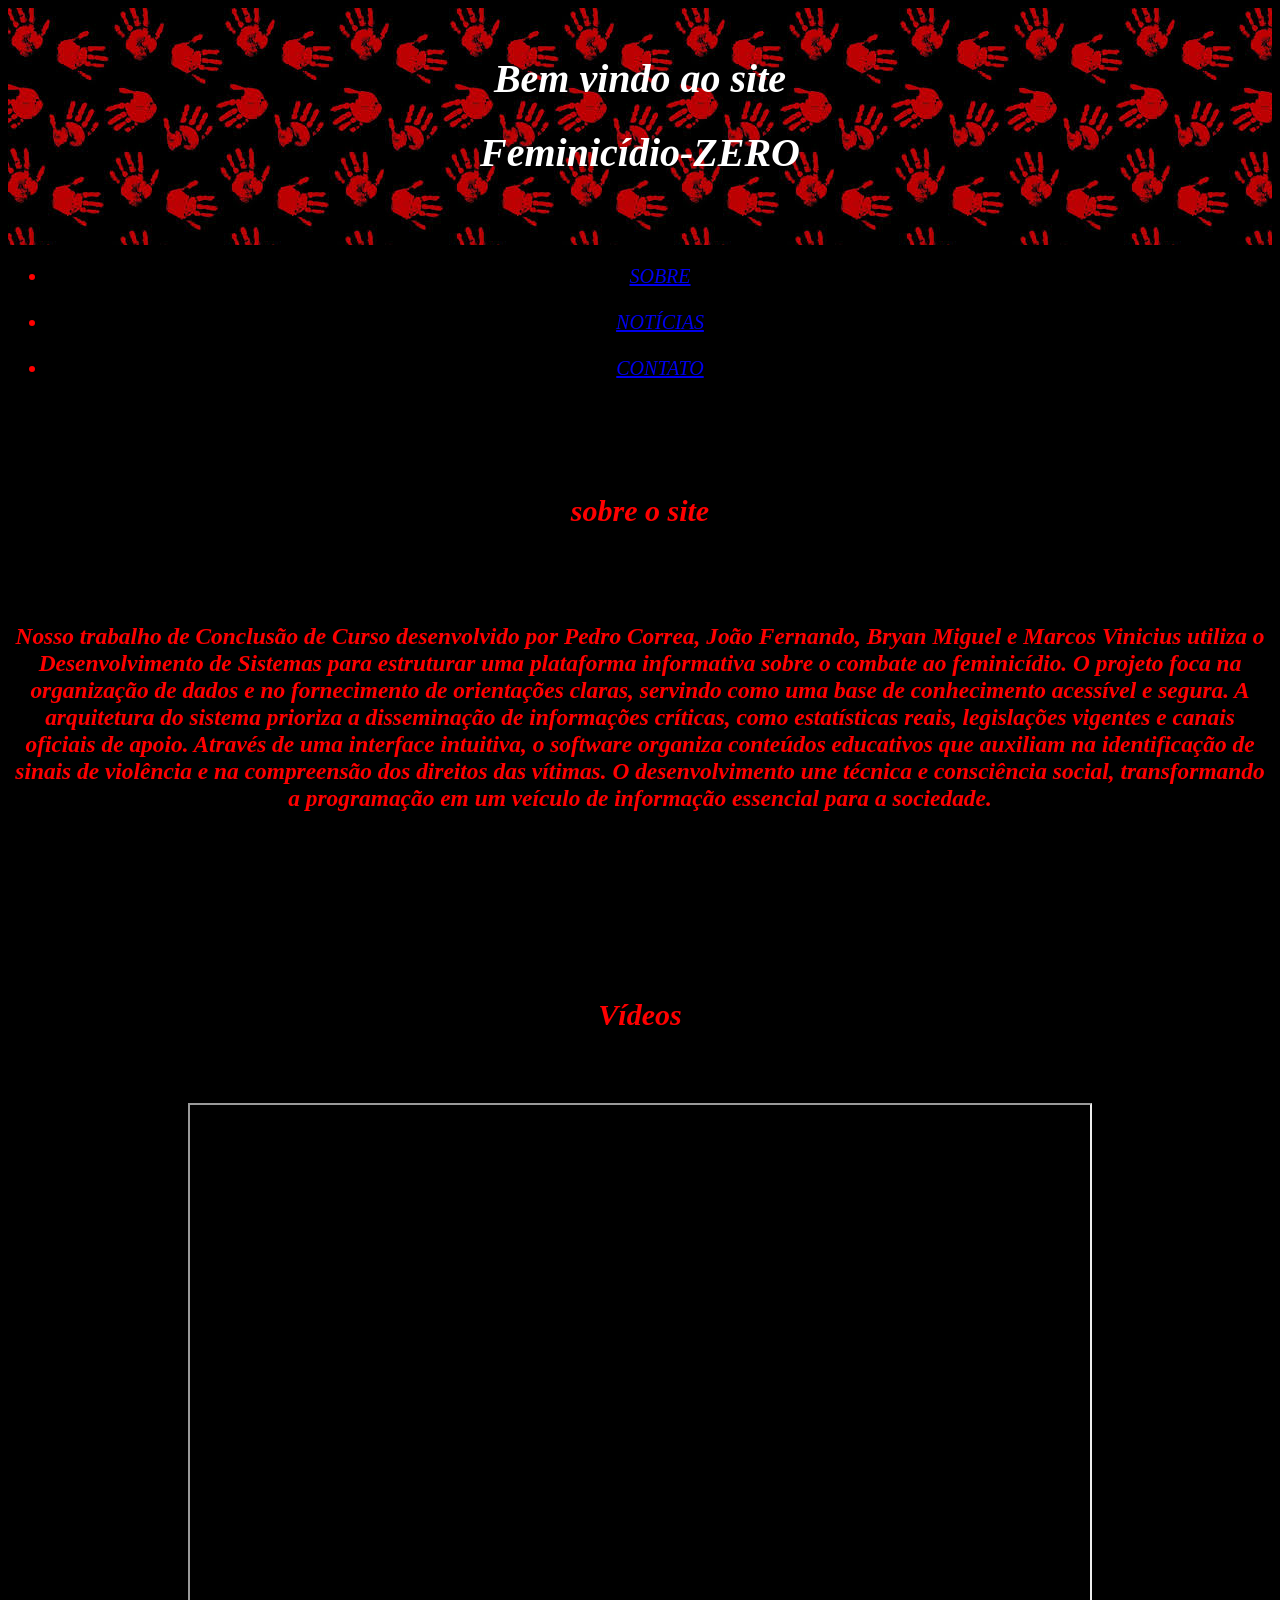
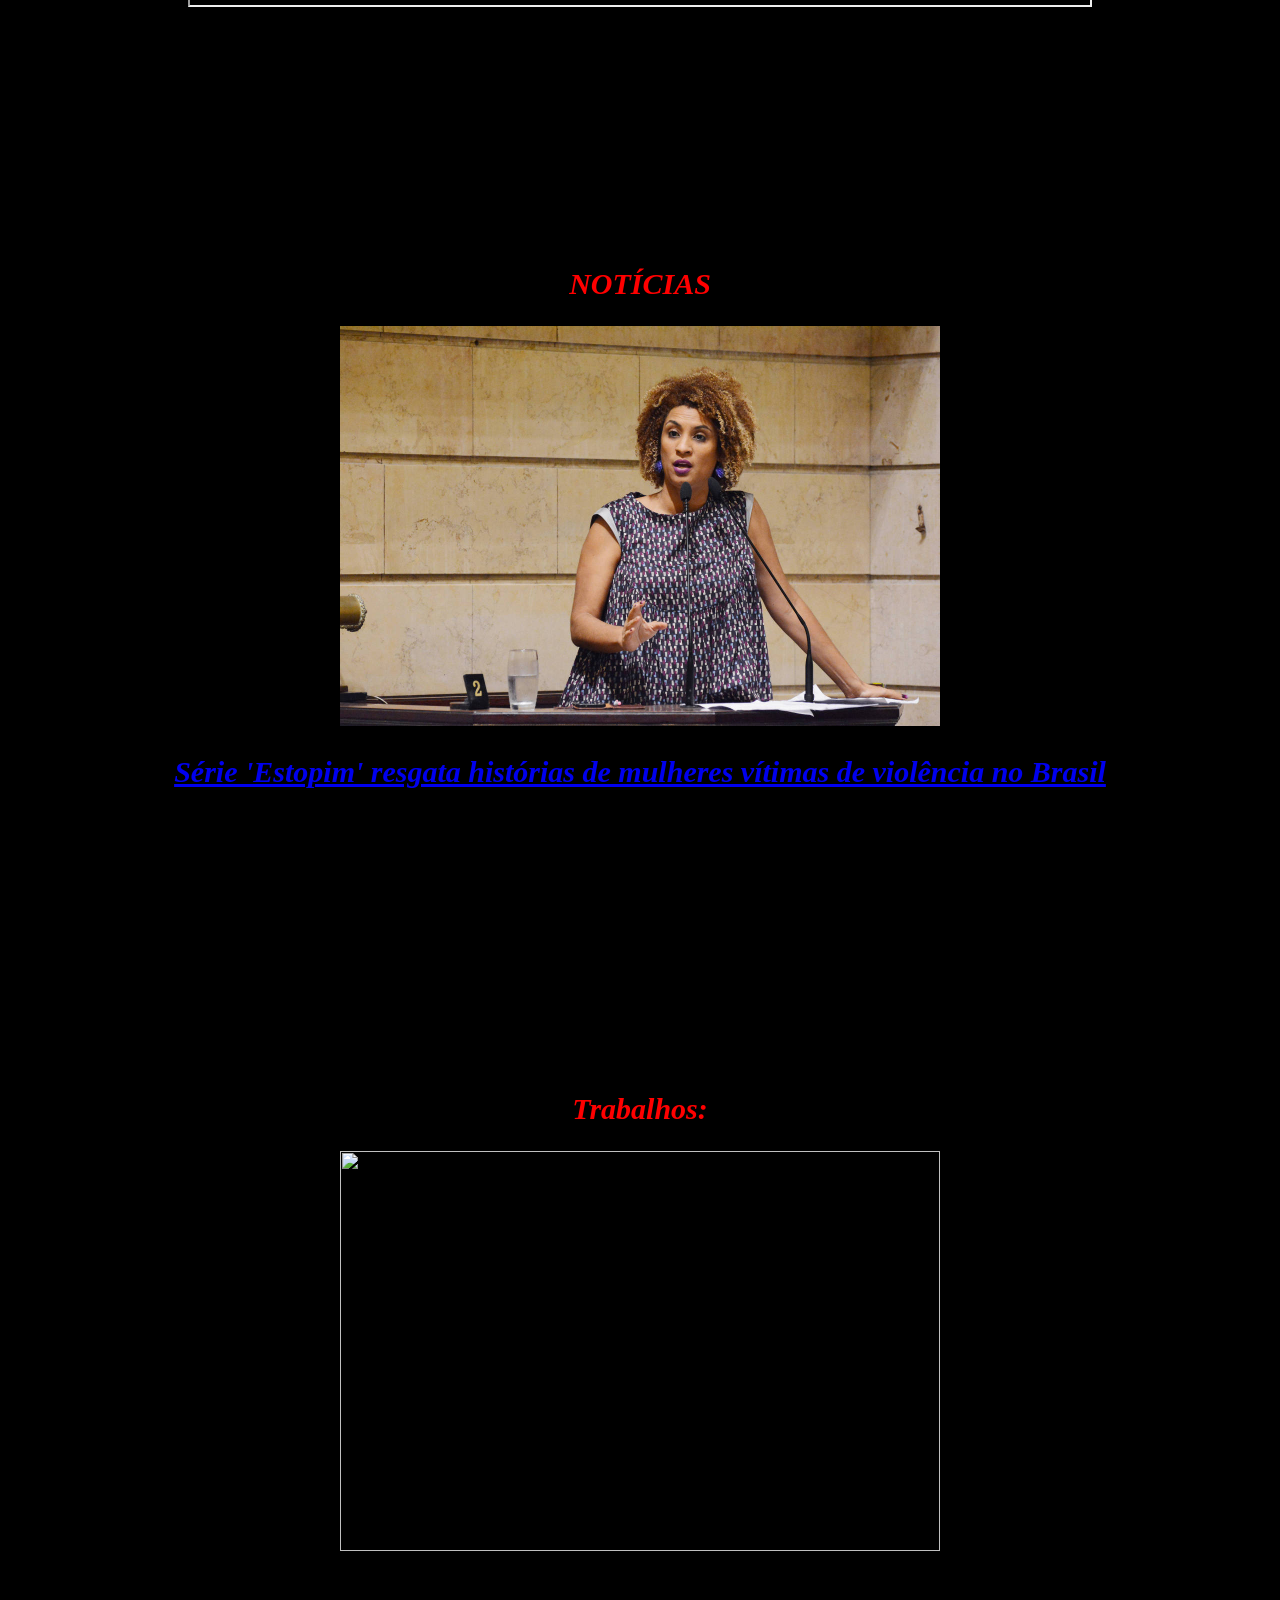
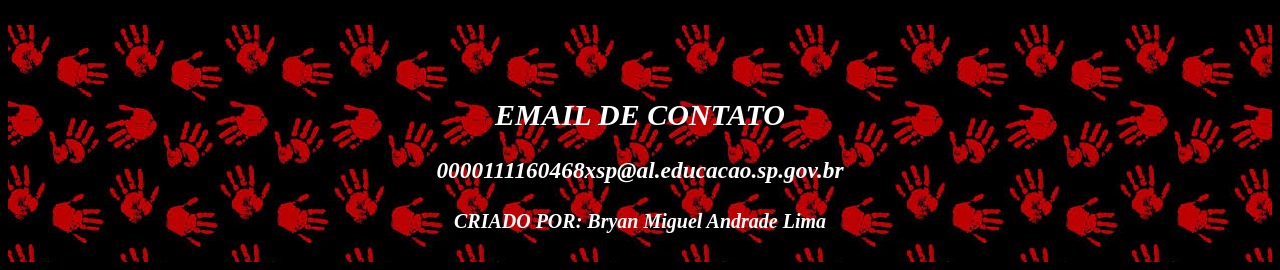
==== TCC-main/index.html @ c492325b "Add files via upload" ====
<!DOCTYPE html>
<html>
<head>
<title>Feminicídio-ZERO</title>
<link rel="stylesheet" href="style.css">
<script src="arquivo.js"></script>
</head>
 
<header>
    <h1>Bem vindo ao site</h1>
    <h1>Feminicídio-ZERO</h1><br>
</header>
   
    <center>
        <ul class="menu">
            <li class="links"><a href="#SOBRE">SOBRE</a></li><br>
            <li class="link"><a href="#Notícias">NOTÍCIAS</a></li><br>
            <li class="links"><a href="#contact">CONTATO</a></li><br>
        </ul>
    </center>
 
    <br>
    <br>
        <section id="SOBRE">
            <h1>sobre o site</h1>
    <br>
    <br>
            <h3><p> Nosso trabalho de Conclusão de Curso desenvolvido por Pedro Correa, João Fernando, Bryan Miguel e Marcos Vinicius utiliza o Desenvolvimento de Sistemas para estruturar uma plataforma informativa sobre o combate ao feminicídio. O projeto foca na organização de dados e no fornecimento de orientações claras, servindo como uma base de conhecimento acessível e segura.
                A arquitetura do sistema prioriza a disseminação de informações críticas, como estatísticas reais, legislações vigentes e canais oficiais de apoio. Através de uma interface intuitiva, o software organiza conteúdos educativos que auxiliam na identificação de sinais de violência e na compreensão dos direitos das vítimas. O desenvolvimento une técnica e consciência social, transformando a programação em um veículo de informação essencial para a sociedade.</p>
            </h3>            
        </section>
 
 
    <br>
    <br>
    <br>
    <br>
    <br>
    <br>
        <section id="videos">
            <h1>Vídeos</h1>
            <div class="line"></div>
            <br>
 
            <br>
        <iframe width="900" height="500" src="https://youtu.be/gPOOk3jm-Y0sss"
        allowfullscreen></iframe>
        </section>
    <br>
    <br>
    <br>
    <br>
    <br>
    <br>
    <br>
    <br>
    <br>
    <br>
        <section id="Notícias">
            <h1>NOTÍCIAS</h1>
            <img src="SITE TCC Marielle Franco.jpg"width: 100%; height: auto; aspect-ratio: 16/9;">
 
        <h2></h2>
        <a href="https://www1.folha.uol.com.br/ilustrada/2026/03/serie-estopim-resgata-historias-de-mulheres-vitimas-de-violencia-no-brasil.shtml" target ="_blank"><h2>Série 'Estopim' resgata histórias de mulheres vítimas de violência no Brasil</h2></a>
        <div class="line"></div>
   
 
 
        </section>
    <br>
    <br>
    <br>
    <br>
    <br>
    <br>
    <br>
    <br>
    <br>
    <br>
    <br>
 
        <section id="trabalho">
        <h1>Trabalhos:</h1>
        <div class="line"></div>
        <a href="https://github.com/Bryntzin" target="_blank"><img src="github.webp"width: 50%, height="auto"></a>
        <br>
        <br>
        </section>
    <br>
</body>
<br>
 
    <footer>
    <section id="contact">
  <br>
  <br>
    <h2>EMAIL DE CONTATO</h2>
    <h3>0000111160468xsp@al.educacao.sp.gov.br</h3>
 
 
            <h4>CRIADO POR: Bryan Miguel Andrade Lima </h4>
    </section>
</footer>
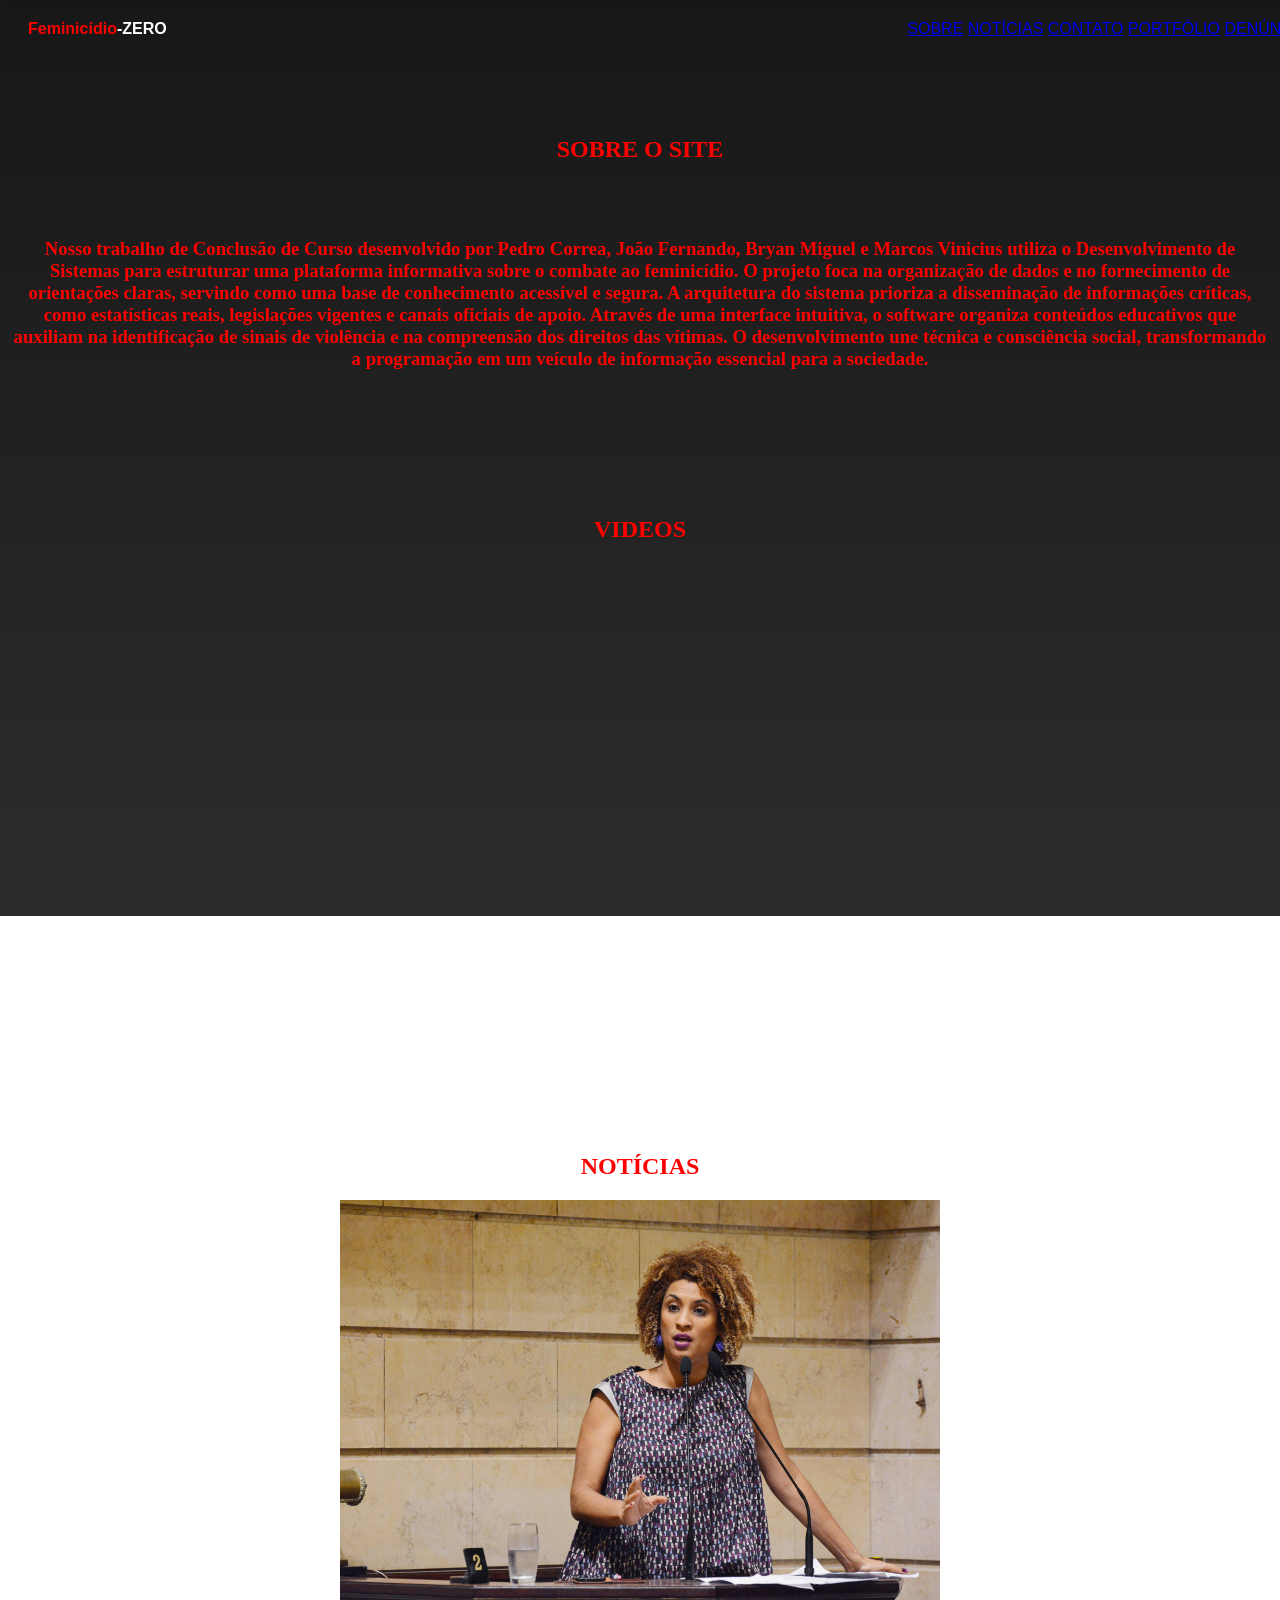
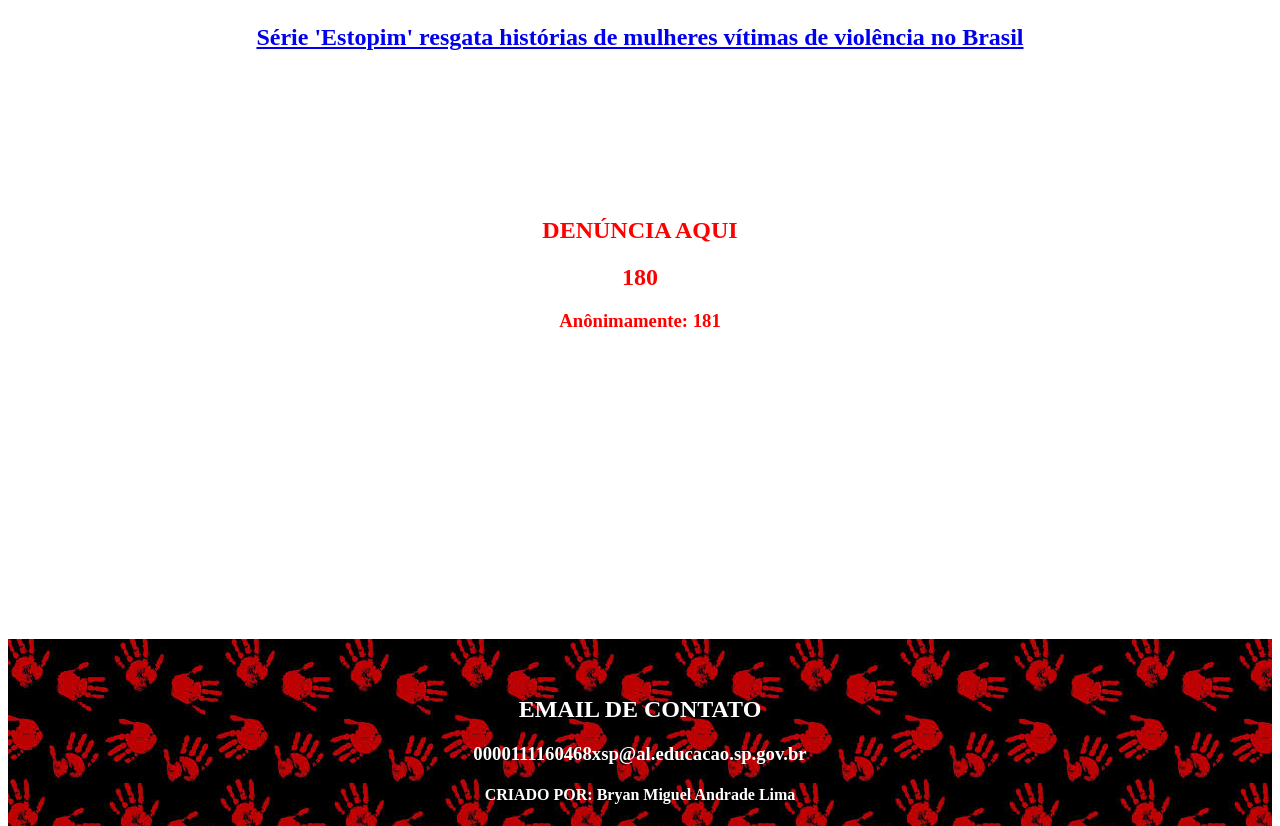
==== commit 81193c7f: "Update index.html novo sistema de site. Mudado muita coisa." ====
--- a/TCC-main/index.html
+++ b/TCC-main/index.html
@@ -1,36 +1,34 @@
 <!DOCTYPE html>
 <html>
-<head>
 <title>Feminicídio-ZERO</title>
 <link rel="stylesheet" href="style.css">
-<script src="arquivo.js"></script>
-</head>
- 
+<body> 
 <header>
-    <h1>Bem vindo ao site</h1>
-    <h1>Feminicídio-ZERO</h1><br>
+    <strong style="color: white;">
+        <span style="color: red;">Feminicídio</span>-ZERO
+    </strong>
+    <nav>
+        <a href="#SOBRE">SOBRE</a>
+        <a href="#Notícias">NOTÍCIAS</a>
+        <a href="#contact">CONTATO</a>
+        <a href="portfólio.html">PORTFÓLIO</a>
+        <a href="#DENUNCIA">DENÚNCIA</a>
+    </nav>
 </header>
-   
-    <center>
-        <ul class="menu">
-            <li class="links"><a href="#SOBRE">SOBRE</a></li><br>
-            <li class="link"><a href="#Notícias">NOTÍCIAS</a></li><br>
-            <li class="links"><a href="#contact">CONTATO</a></li><br>
-        </ul>
-    </center>
- 
     <br>
     <br>
-        <section id="SOBRE">
-            <h1>sobre o site</h1>
     <br>
     <br>
-            <h3><p> Nosso trabalho de Conclusão de Curso desenvolvido por Pedro Correa, João Fernando, Bryan Miguel e Marcos Vinicius utiliza o Desenvolvimento de Sistemas para estruturar uma plataforma informativa sobre o combate ao feminicídio. O projeto foca na organização de dados e no fornecimento de orientações claras, servindo como uma base de conhecimento acessível e segura.
-                A arquitetura do sistema prioriza a disseminação de informações críticas, como estatísticas reais, legislações vigentes e canais oficiais de apoio. Através de uma interface intuitiva, o software organiza conteúdos educativos que auxiliam na identificação de sinais de violência e na compreensão dos direitos das vítimas. O desenvolvimento une técnica e consciência social, transformando a programação em um veículo de informação essencial para a sociedade.</p>
-            </h3>            
-        </section>
- 
- 
+    <br>
+    <br>
+    <section id="SOBRE">
+    <h1>SOBRE O SITE</h1>
+    <br>
+    <br>
+        <h3><p> Nosso trabalho de Conclusão de Curso desenvolvido por Pedro Correa, João Fernando, Bryan Miguel e Marcos Vinicius utiliza o Desenvolvimento de Sistemas para estruturar uma plataforma informativa sobre o combate ao feminicídio. O projeto foca na organização de dados e no fornecimento de orientações claras, servindo como uma base de conhecimento acessível e segura.
+            A arquitetura do sistema prioriza a disseminação de informações críticas, como estatísticas reais, legislações vigentes e canais oficiais de apoio. Através de uma interface intuitiva, o software organiza conteúdos educativos que auxiliam na identificação de sinais de violência e na compreensão dos direitos das vítimas. O desenvolvimento une técnica e consciência social, transformando a programação em um veículo de informação essencial para a sociedade.</p>
+        </h3>            
+    </section>
     <br>
     <br>
     <br>
@@ -38,13 +36,12 @@
     <br>
     <br>
         <section id="videos">
-            <h1>Vídeos</h1>
+            <h1>VIDEOS</h1>
             <div class="line"></div>
             <br>
  
             <br>
-        <iframe width="900" height="500" src="https://youtu.be/gPOOk3jm-Y0sss"
-        allowfullscreen></iframe>
+        <iframe width="700" height="350" src="https://www.youtube.com/embed/Dwp-m31qUzM?si=DNsPndxDeYImoVql" title="YouTube video player" frameborder="0" allow="accelerometer; autoplay; clipboard-write; encrypted-media; gyroscope; picture-in-picture; web-share" referrerpolicy="strict-origin-when-cross-origin" allowfullscreen></iframe>
         </section>
     <br>
     <br>
@@ -58,7 +55,7 @@
     <br>
         <section id="Notícias">
             <h1>NOTÍCIAS</h1>
-            <img src="SITE TCC Marielle Franco.jpg"width: 100%; height: auto; aspect-ratio: 16/9;">
+            <img src="SITE TCC Marielle Franco.jpg"width: 100%; height: auto; aspect-ratio: 16/9>
  
         <h2></h2>
         <a href="https://www1.folha.uol.com.br/ilustrada/2026/03/serie-estopim-resgata-historias-de-mulheres-vitimas-de-violencia-no-brasil.shtml" target ="_blank"><h2>Série 'Estopim' resgata histórias de mulheres vítimas de violência no Brasil</h2></a>
@@ -74,18 +71,26 @@
     <br>
     <br>
     <br>
+        <section id="#DENUNCIA">
+            <h1>DENÚNCIA AQUI</h1>
+            <h2>180</h2>
+            <h3>Anônimamente: 181</h3>
+            <h3></h3>
+        </section>
     <br>
     <br>
     <br>
     <br>
- 
-        <section id="trabalho">
-        <h1>Trabalhos:</h1>
-        <div class="line"></div>
-        <a href="https://github.com/Bryntzin" target="_blank"><img src="github.webp"width: 50%, height="auto"></a>
-        <br>
-        <br>
-        </section>
+    <br>
+    <br>
+    <br>
+    <br>
+    <br>
+    <br>
+    <br>
+    <br>
+    <br>
+    <br>
     <br>
 </body>
 <br>
@@ -102,4 +107,4 @@
     </section>
 </footer>
  
- + 
--- a/TCC-main/style.css
+++ b/TCC-main/style.css
@@ -0,0 +1,56 @@
+header {
+    font-family: 'Barlow Condensed', sans-serif;
+    font-weight: 300px;
+    color: #ffffff;
+    display: flex;
+    padding: 20px;
+    position: fixed;
+    top: 0;
+    width: 100%;
+    justify-content:space-between;
+    align-items: center;
+    backdrop-filter: blur(5px);
+
+}
+
+
+body{
+    padding: 0px;
+    text-align: center;
+    background-image : url(lei\ maria\ da\ penha.jpg);
+    background: linear-gradient(rgba(0, 0, 0, 0.911), rgba(0, 0, 0, 0.829)), url('lei\ maria\ da\ penha.jpg');
+    color: rgb(255, 0, 0);
+    background-size: cover;
+    background-repeat: no-repeat;
+    background-position: center;
+    height: 100vh;
+   
+    
+ }
+ 
+center{
+    text-align: center;
+}
+ 
+img{
+    width: 600px;
+    height: 400px;
+   
+}
+ 
+button{
+color: wheat;
+background-color: rgb(255, 0, 0);
+width: 130px;
+height: 90px;
+position: fixed;right: 1000px;
+ 
+}
+ 
+ 
+footer{
+    background-image: url(maosdsangue.jpg);
+    color: rgb(255, 255, 255);
+    text-align: center;
+    padding: 1px;
+}
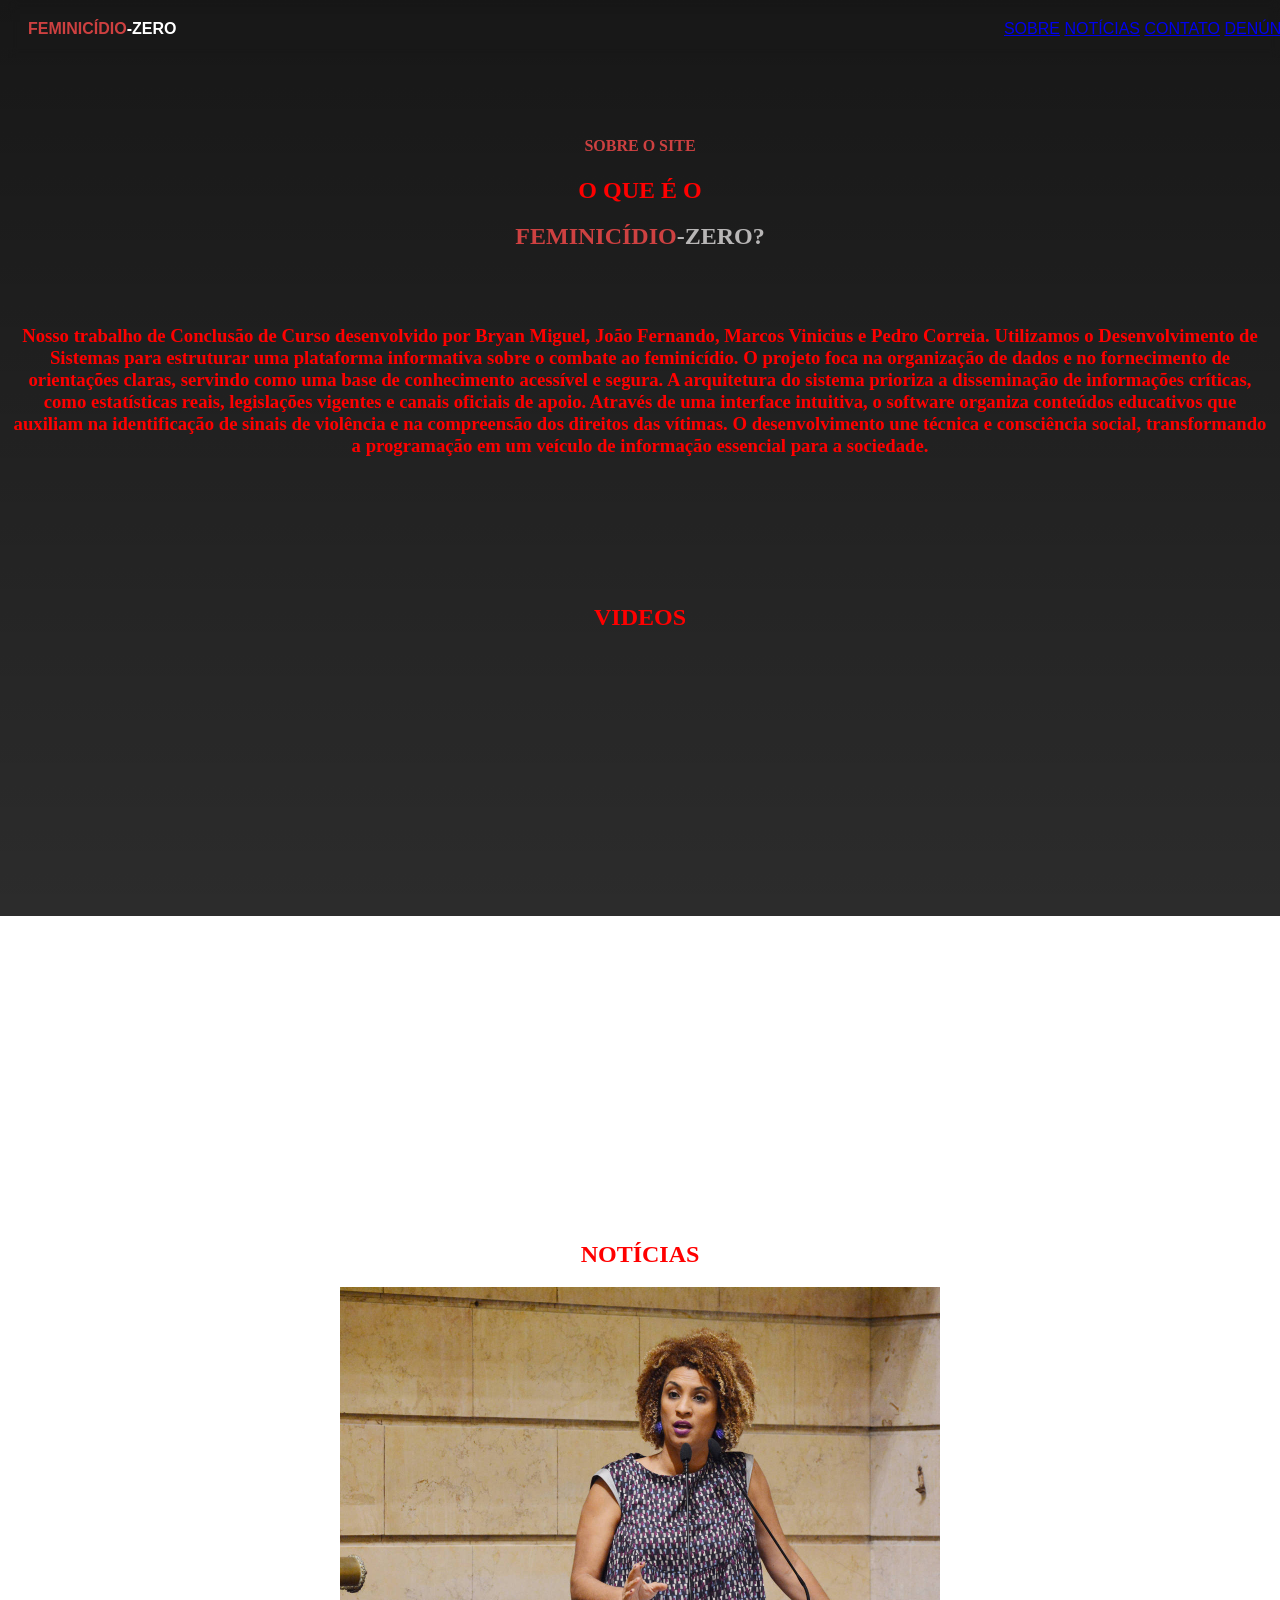
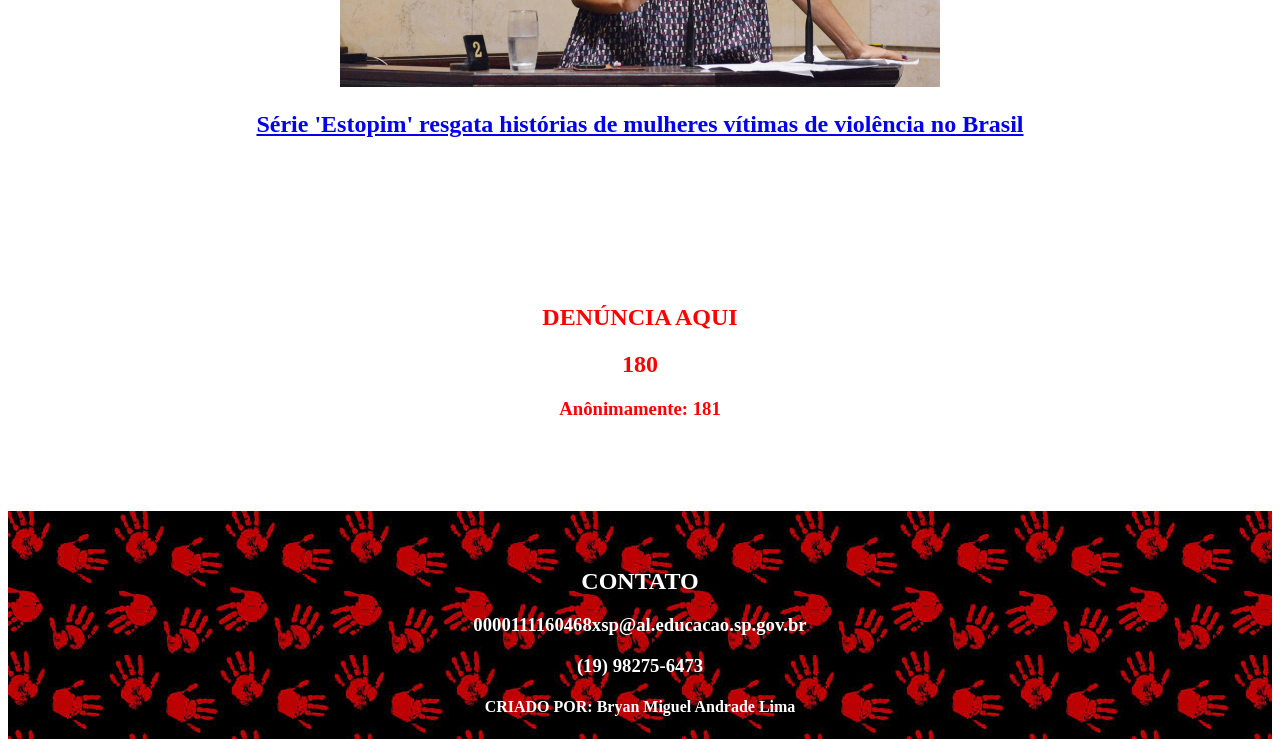
==== commit f02998ff: "update .html" ====
--- a/TCC-main/index.html
+++ b/TCC-main/index.html
@@ -1,20 +1,24 @@
 <!DOCTYPE html>
 <html>
+    <meta text="UTF-8">
+    <meta width="width-content">
 <title>Feminicídio-ZERO</title>
 <link rel="stylesheet" href="style.css">
-<body> 
+<link rel="stylesheet" href="fonts.css">
+<script src="arquivo.js"></script>
 <header>
     <strong style="color: white;">
-        <span style="color: red;">Feminicídio</span>-ZERO
+        <span style="color: rgba(236, 71, 71, 0.854);">FEMINICÍDIO</span>-ZERO
     </strong>
-    <nav>
+    <div>
+        <a style="margin-left: 20px;"></a>
         <a href="#SOBRE">SOBRE</a>
         <a href="#Notícias">NOTÍCIAS</a>
         <a href="#contact">CONTATO</a>
-        <a href="portfólio.html">PORTFÓLIO</a>
         <a href="#DENUNCIA">DENÚNCIA</a>
-    </nav>
+    </div>
 </header>
+<body>
     <br>
     <br>
     <br>
@@ -22,10 +26,14 @@
     <br>
     <br>
     <section id="SOBRE">
-    <h1>SOBRE O SITE</h1>
+    <h4 style="color:rgba(236, 71, 71, 0.854) ;">SOBRE O SITE</h4>
+    <h1>O QUE É O</h1>
+    <h1><strong style="color: rgb(184, 182, 182)">
+        <span style="color: rgba(236, 71, 71, 0.854);">FEMINICÍDIO</span>-ZERO?
+    </strong></h1>
     <br>
     <br>
-        <h3><p> Nosso trabalho de Conclusão de Curso desenvolvido por Pedro Correa, João Fernando, Bryan Miguel e Marcos Vinicius utiliza o Desenvolvimento de Sistemas para estruturar uma plataforma informativa sobre o combate ao feminicídio. O projeto foca na organização de dados e no fornecimento de orientações claras, servindo como uma base de conhecimento acessível e segura.
+        <h3><p> Nosso trabalho de Conclusão de Curso desenvolvido por Bryan Miguel, João Fernando, Marcos Vinicius e Pedro Correia. Utilizamos o Desenvolvimento de Sistemas para estruturar uma plataforma informativa sobre o combate ao feminicídio. O projeto foca na organização de dados e no fornecimento de orientações claras, servindo como uma base de conhecimento acessível e segura.
             A arquitetura do sistema prioriza a disseminação de informações críticas, como estatísticas reais, legislações vigentes e canais oficiais de apoio. Através de uma interface intuitiva, o software organiza conteúdos educativos que auxiliam na identificação de sinais de violência e na compreensão dos direitos das vítimas. O desenvolvimento une técnica e consciência social, transformando a programação em um veículo de informação essencial para a sociedade.</p>
         </h3>            
     </section>
@@ -60,8 +68,8 @@
         <h2></h2>
         <a href="https://www1.folha.uol.com.br/ilustrada/2026/03/serie-estopim-resgata-historias-de-mulheres-vitimas-de-violencia-no-brasil.shtml" target ="_blank"><h2>Série 'Estopim' resgata histórias de mulheres vítimas de violência no Brasil</h2></a>
         <div class="line"></div>
-   
- 
+        </section>
+</body>
  
         </section>
     <br>
@@ -80,30 +88,18 @@
     <br>
     <br>
     <br>
-    <br>
-    <br>
-    <br>
-    <br>
-    <br>
-    <br>
-    <br>
-    <br>
-    <br>
-    <br>
-    <br>
-    <br>
 </body>
 <br>
- 
-    <footer>
+<footer>
     <section id="contact">
   <br>
   <br>
-    <h2>EMAIL DE CONTATO</h2>
+    <h2>CONTATO</h2>
     <h3>0000111160468xsp@al.educacao.sp.gov.br</h3>
+    <h3>(19) 98275-6473</h3>
  
  
-            <h4>CRIADO POR: Bryan Miguel Andrade Lima </h4>
+    <h4>CRIADO POR: Bryan Miguel Andrade Lima </h4>
     </section>
 </footer>
  
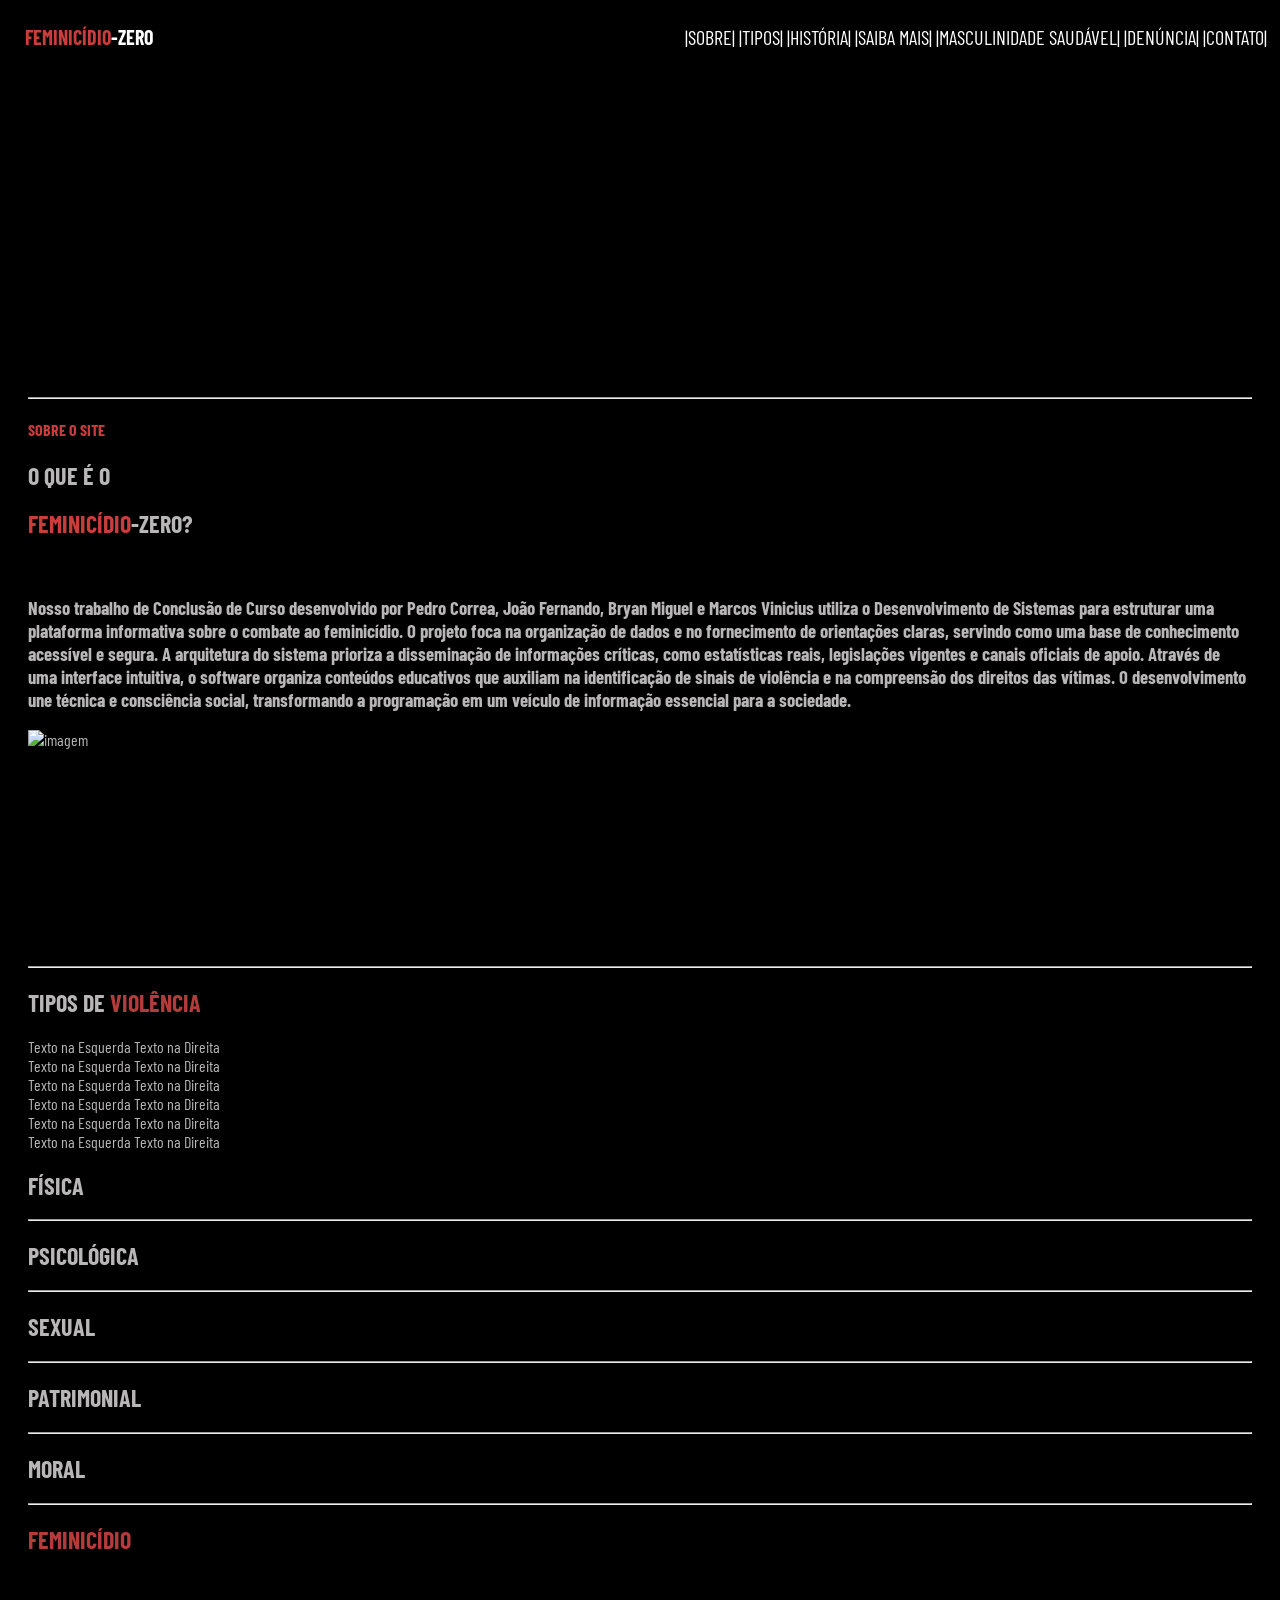
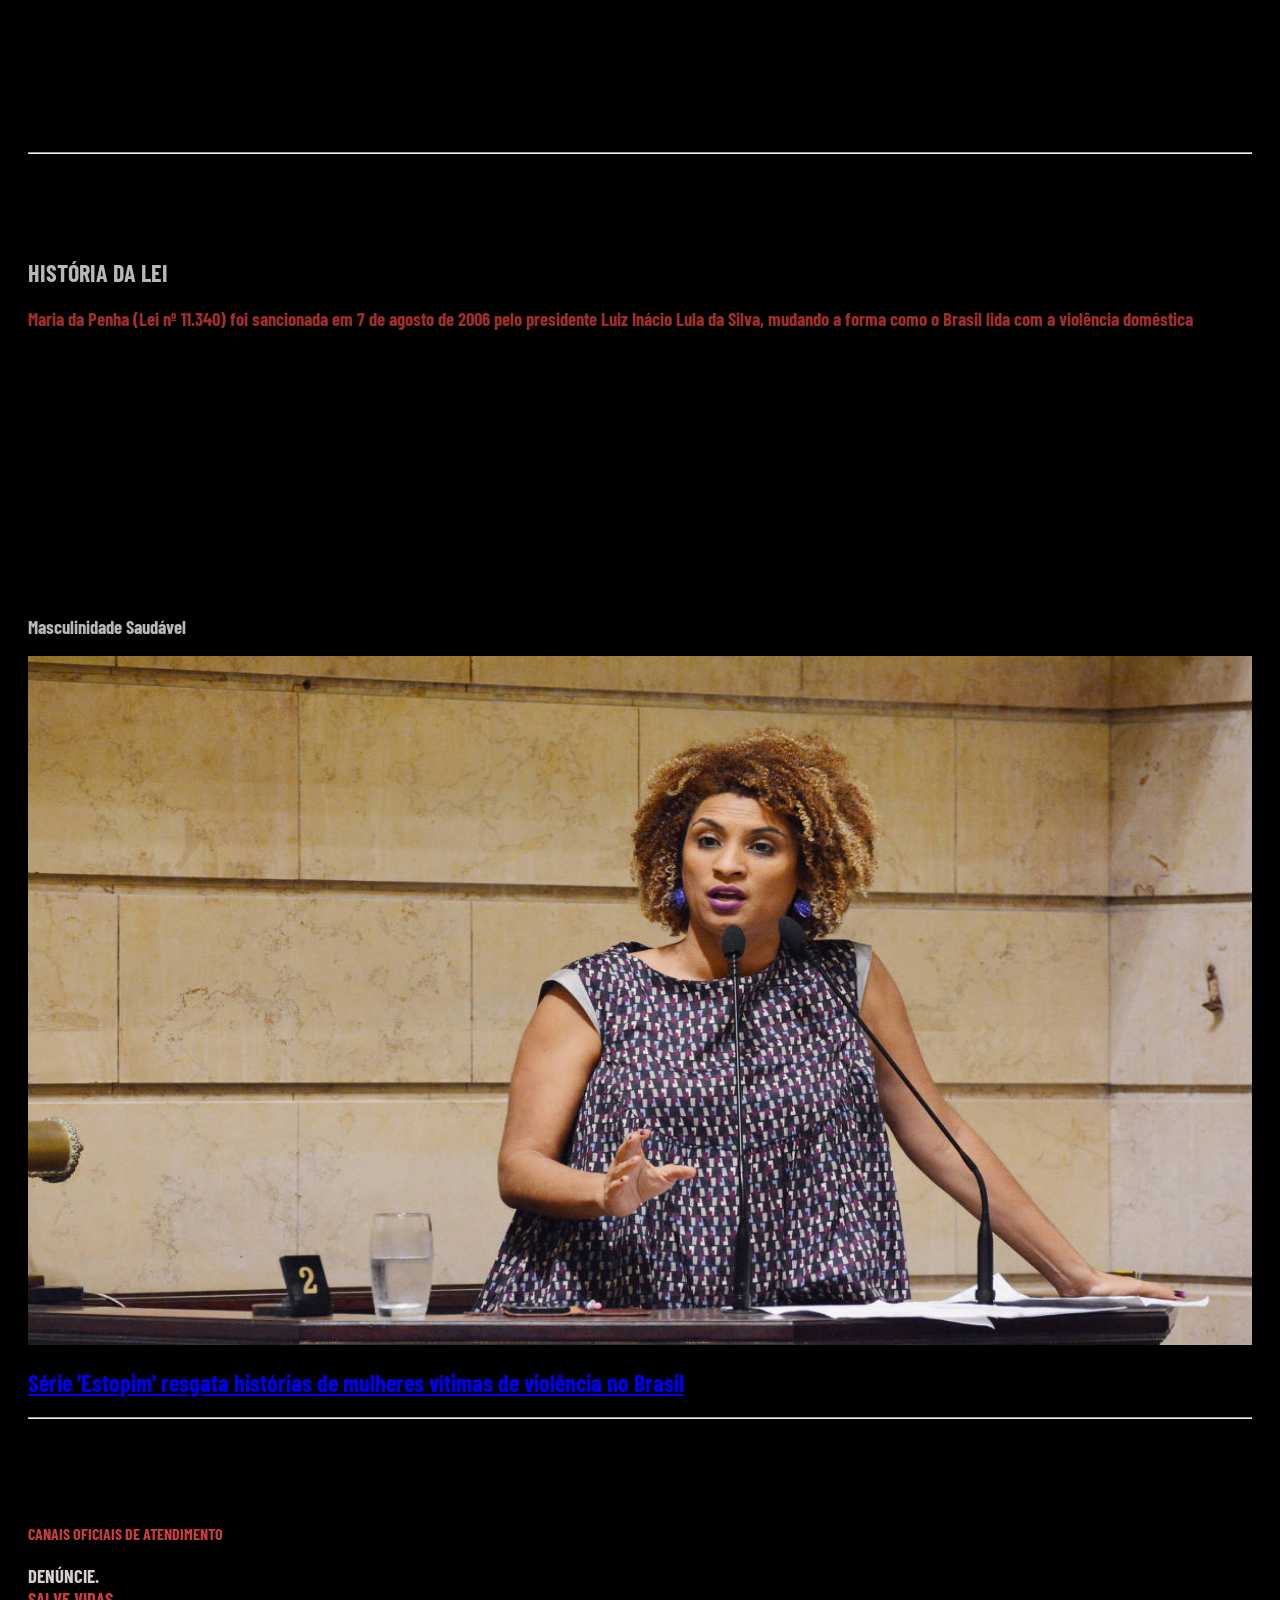
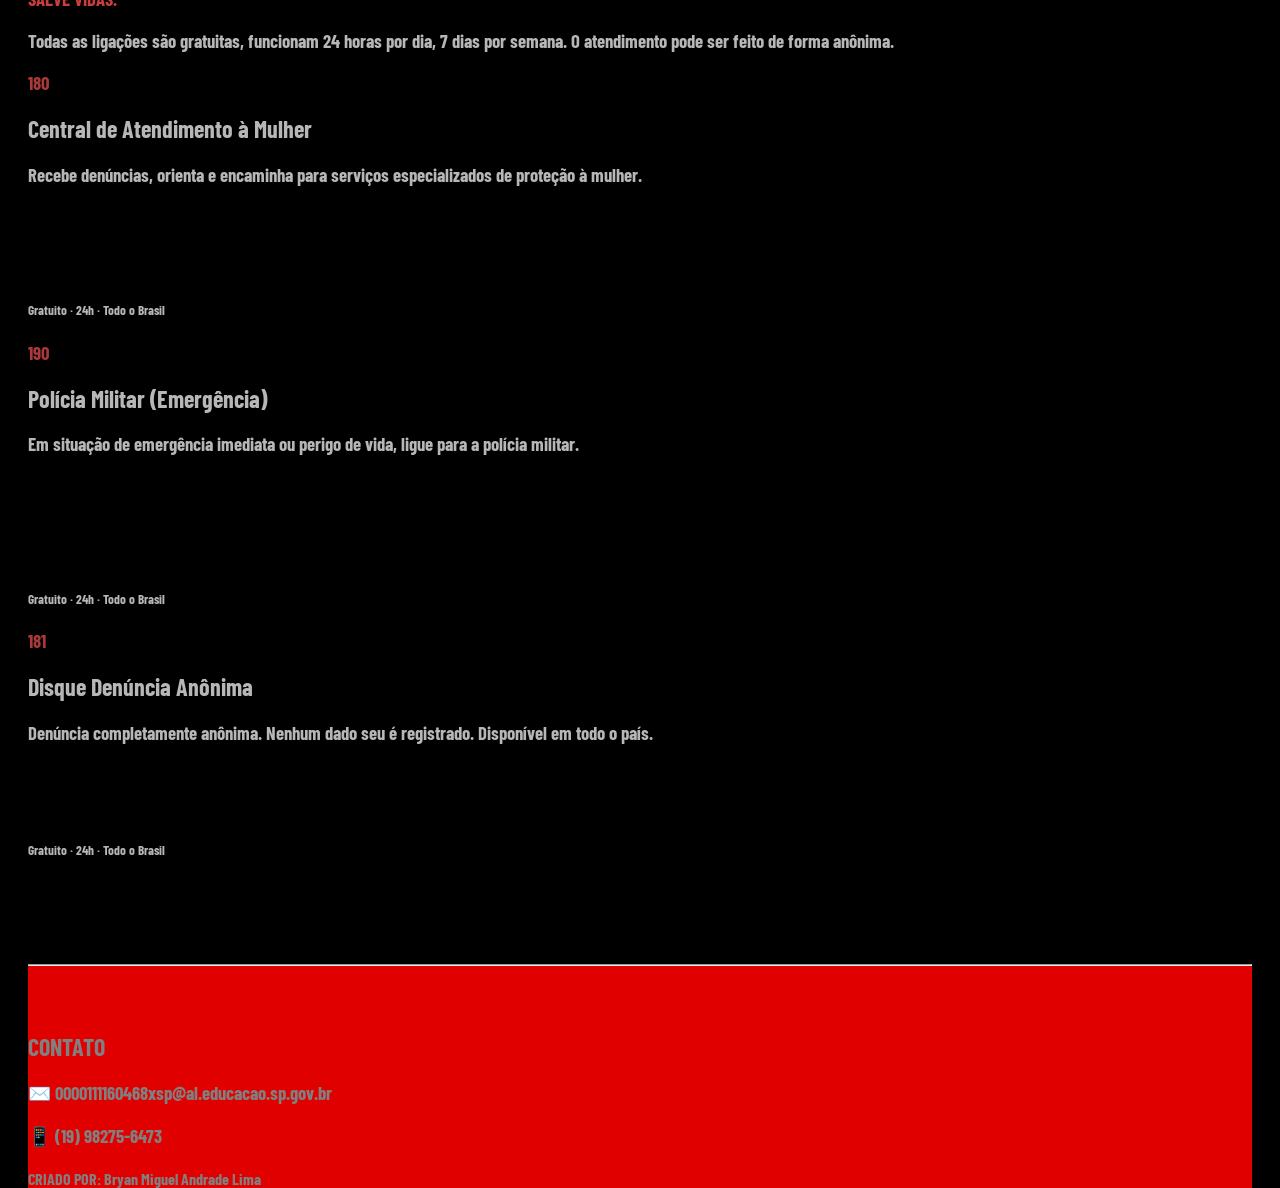
==== commit a1f8252a: "alterações" ====
--- a/TCC-main/index.html
+++ b/TCC-main/index.html
@@ -1,106 +1,199 @@
 <!DOCTYPE html>
+<link rel="icon" type="image/png" href="F vermelho.png">
 <html>
-    <meta text="UTF-8">
-    <meta width="width-content">
+<meta charset="UTF-8">
+<meta name= viewport content="width="width-content, initial-scale="1.0">
 <title>Feminicídio-ZERO</title>
 <link rel="stylesheet" href="style.css">
-<link rel="stylesheet" href="fonts.css">
-<script src="arquivo.js"></script>
+<script src="tcc.js"></script>
+<link href="https://fonts.googleapis.com/css2?family=Barlow+Condensed:wght@700;900&display=swap" rel="stylesheet">
 <header>
     <strong style="color: white;">
         <span style="color: rgba(236, 71, 71, 0.854);">FEMINICÍDIO</span>-ZERO
     </strong>
     <div>
         <a style="margin-left: 20px;"></a>
-        <a href="#SOBRE">SOBRE</a>
-        <a href="#Notícias">NOTÍCIAS</a>
-        <a href="#contact">CONTATO</a>
-        <a href="#DENUNCIA">DENÚNCIA</a>
+        <a href="#SOBRE">|SOBRE|</a>
+        <a href="TIPOS">|TIPOS|</a>
+        <a href="#HISTÓRIA">|HISTÓRIA|</a>
+        <a href="#SAIBA">|SAIBA MAIS|</a>
+        <a href="#MASCULINIDADE">|MASCULINIDADE SAUDÁVEL|</a>
+        <a href="#DENUNCIA">|DENÚNCIA|</a>
+        <a href="#contact">|CONTATO|</a>
     </div>
 </header>
 <body>
+
+<br>
+<br>
+<br>
+<br>
+<br>
+<br>
+<br>
+<br>
+<br>
+<br>
+<br>
+    <section id="SOBRE">
+<br>
+<br>
+<br>
+<br>
+<br>
+<br>
+<br>
+<br>
+<hr>
+    <h4 style="color:rgba(236, 71, 71, 0.854) ;">SOBRE O SITE</h4>
+    <h1> O QUE É O</h1>
+    <h1><strong style="color: rgb(184, 182, 182)">
+        <span style="color: rgba(236, 71, 71, 0.854);">FEMINICÍDIO</span>-ZERO?</strong></h1>
+    
     <br>
-    <br>
-    <br>
-    <br>
-    <br>
-    <br>
-    <section id="SOBRE">
-    <h4 style="color:rgba(236, 71, 71, 0.854) ;">SOBRE O SITE</h4>
-    <h1>O QUE É O</h1>
-    <h1><strong style="color: rgb(184, 182, 182)">
-        <span style="color: rgba(236, 71, 71, 0.854);">FEMINICÍDIO</span>-ZERO?
-    </strong></h1>
-    <br>
-    <br>
-        <h3><p> Nosso trabalho de Conclusão de Curso desenvolvido por Bryan Miguel, João Fernando, Marcos Vinicius e Pedro Correia. Utilizamos o Desenvolvimento de Sistemas para estruturar uma plataforma informativa sobre o combate ao feminicídio. O projeto foca na organização de dados e no fornecimento de orientações claras, servindo como uma base de conhecimento acessível e segura.
-            A arquitetura do sistema prioriza a disseminação de informações críticas, como estatísticas reais, legislações vigentes e canais oficiais de apoio. Através de uma interface intuitiva, o software organiza conteúdos educativos que auxiliam na identificação de sinais de violência e na compreensão dos direitos das vítimas. O desenvolvimento une técnica e consciência social, transformando a programação em um veículo de informação essencial para a sociedade.</p>
-        </h3>            
+    <div class="container">
+       <h3>Nosso trabalho de Conclusão de Curso desenvolvido por Pedro Correa, João Fernando, Bryan Miguel e Marcos Vinicius utiliza o Desenvolvimento de Sistemas para estruturar uma plataforma informativa sobre o combate ao feminicídio. O projeto foca na organização de dados e no fornecimento de orientações claras, servindo como uma base de conhecimento acessível e segura.
+            A arquitetura do sistema prioriza a disseminação de informações críticas, como estatísticas reais, legislações vigentes e canais oficiais de apoio. Através de uma interface intuitiva, o software organiza conteúdos educativos que auxiliam na identificação de sinais de violência e na compreensão dos direitos das vítimas. O desenvolvimento une técnica e consciência social, transformando a programação em um veículo de informação essencial para a sociedade.
+       </h3>
+            <img src="maria da penha.jpg" alt="imagem">
+    </div>
+      
     </section>
-    <br>
-    <br>
-    <br>
-    <br>
-    <br>
-    <br>
-        <section id="videos">
-            <h1>VIDEOS</h1>
-            <div class="line"></div>
-            <br>
- 
-            <br>
-        <iframe width="700" height="350" src="https://www.youtube.com/embed/Dwp-m31qUzM?si=DNsPndxDeYImoVql" title="YouTube video player" frameborder="0" allow="accelerometer; autoplay; clipboard-write; encrypted-media; gyroscope; picture-in-picture; web-share" referrerpolicy="strict-origin-when-cross-origin" allowfullscreen></iframe>
-        </section>
-    <br>
-    <br>
-    <br>
-    <br>
-    <br>
-    <br>
-    <br>
-    <br>
-    <br>
-    <br>
-        <section id="Notícias">
-            <h1>NOTÍCIAS</h1>
-            <img src="SITE TCC Marielle Franco.jpg"width: 100%; height: auto; aspect-ratio: 16/9>
- 
-        <h2></h2>
-        <a href="https://www1.folha.uol.com.br/ilustrada/2026/03/serie-estopim-resgata-historias-de-mulheres-vitimas-de-violencia-no-brasil.shtml" target ="_blank"><h2>Série 'Estopim' resgata histórias de mulheres vítimas de violência no Brasil</h2></a>
-        <div class="line"></div>
-        </section>
-</body>
- 
-        </section>
-    <br>
-    <br>
-    <br>
-    <br>
-    <br>
-    <br>
-    <br>
-        <section id="#DENUNCIA">
-            <h1>DENÚNCIA AQUI</h1>
-            <h2>180</h2>
-            <h3>Anônimamente: 181</h3>
-            <h3></h3>
-        </section>
-    <br>
-    <br>
-    <br>
-</body>
 <br>
+<br>
+<br>
+<br>
+<br>
+<br>
+<br>
+<br>
+<br>
+<br>
+<br>
+<hr>
+    <section id="TIPOS">
+    <h1 >TIPOS DE <span style="color:rgba(210, 69, 69, 0.854);">VIOLÊNCIA</span></h1>
+    <div class="Tipo">
+        <div class="FÍSICA">
+            <span>Texto na Esquerda</span>
+            <span>Texto na Direita</span>
+          </div>
+        <div class="linha">
+            <span>Texto na Esquerda</span>
+            <span>Texto na Direita</span>
+          </div>
+        <div class="linha">
+            <span>Texto na Esquerda</span>
+            <span>Texto na Direita</span>
+          </div>
+        <div class="linha">
+            <span>Texto na Esquerda</span>
+            <span>Texto na Direita</span>
+          </div>
+        <div class="linha">
+            <span>Texto na Esquerda</span>
+            <span>Texto na Direita</span>
+          </div>
+        <div class="linha">
+            <span>Texto na Esquerda</span>
+            <span>Texto na Direita</span>
+          </div>     
+        <h2><strong>FÍSICA</strong></h2><hr>
+        <h2><strong>PSICOLÓGICA</strong></h2><hr>
+        <h2><strong>SEXUAL</strong></h2><hr>
+        <h2><strong>PATRIMONIAL</strong></h2><hr>
+        <h2><strong>MORAL</strong></h2><hr>
+        <h2 style="color:rgba(210, 69, 69, 0.854);"><strong>FEMINICÍDIO</strong></h2>
+<br>
+<br>
+<br>
+<br>
+    </div>
+    </section>
+<br>
+<br>
+<br>
+<br>
+<br>
+<hr>
+    <section id="HISTÓRIA">
+<br>
+<br>
+<br>
+<br>
+        <h1>HISTÓRIA DA LEI</h1> <h3><strong style="color: rgb(158, 45, 45);"> Maria da Penha (Lei nº 11.340) foi sancionada em 7 de agosto de 2006 pelo presidente Luiz Inácio Lula da Silva, mudando a forma como o Brasil lida com a violência doméstica</strong></h3>
+    </section>
+<br>
+<br>
+<br>
+<br>
+<br>
+    <section id="MASCULINIDADE">
+<br>
+<br>
+<br>
+<br>
+<section id="MASCULINIDADE">
+    <br><br><br><br>
+    <h1>Masculinidade Saudável</h1>
+    <!-- Correção na sintaxe dos atributos da imagem -->
+    <img src="SITE TCC Marielle Franco.jpg" style="width: 100%; height: auto; aspect-ratio: 16/9;">
+    <a href="https://www1.folha.uol.com.br/ilustrada/2026/03/serie-estopim-resgata-historias-de-mulheres-vitimas-de-violencia-no-brasil.shtml" target="_blank">
+        <h2>Série 'Estopim' resgata histórias de mulheres vítimas de violência no Brasil</h2>
+    </a>
+    <div class="line"></div>
+</section>
+
+<hr>
+
+<section id="DENUNCIA">
+    <br><br><br><br>
+    <h4 style="color:rgba(236, 71, 71, 0.854) ;">CANAIS OFICIAIS DE ATENDIMENTO</h4>
+    <h1>
+        <strong style="color: rgba(236, 71, 71, 0.854)">
+            <span style="color: rgba(255, 242, 242, 0.854);">DENÚNCIE.<br></span>SALVE VIDAS.
+        </strong>
+    </h1>
+    <h3>Todas as ligações são gratuitas, funcionam 24 horas por dia, 7 dias por semana. O atendimento pode ser feito de forma anônima.</h3>
+    
+    <!-- Cards agora vão alinhar perfeitamente lado a lado -->
+    <div class="container-cards">
+        <div class="card">
+            <h1 style="color: rgb(172, 57, 57);">180</h1>
+            <h2><strong>Central de Atendimento à Mulher</strong></h2>
+            <h3>Recebe denúncias, orienta e encaminha para serviços especializados de proteção à mulher.</h3>
+            <br><br><br><br<br><br>
+            <h5>Gratuito · 24h · Todo o Brasil</h5>
+        </div>
+        <div class="card">
+            <h1 style="color: rgb(172, 57, 57);">190</h1>
+            <h2><strong>Polícia Militar (Emergência)</strong></h2>
+            <h3>Em situação de emergência imediata ou perigo de vida, ligue para a polícia militar.</h3>
+            <br><br><br><br><br>
+            <h5 style="height: min-content;">Gratuito · 24h · Todo o Brasil</h5>
+        </div>
+        <div class="card">
+            <h1 style="color: rgb(172, 57, 57);">181</h1>
+            <h2><strong>Disque Denúncia Anônima</strong></h2>
+            <h3>Denúncia completamente anônima. Nenhum dado seu é registrado. Disponível em todo o país.</h3>
+            <br><br><br>
+            <h5>Gratuito · 24h · Todo o Brasil</h5>
+        </div>
+    </div>
+</section>
+
+<br><br><br><br>
+
 <footer>
+<hr>
     <section id="contact">
-  <br>
-  <br>
-    <h2>CONTATO</h2>
-    <h3>0000111160468xsp@al.educacao.sp.gov.br</h3>
-    <h3>(19) 98275-6473</h3>
- 
- 
-    <h4>CRIADO POR: Bryan Miguel Andrade Lima </h4>
+        <br><br>
+        <h2>CONTATO</h2>
+        <h3>✉️ 0000111160468xsp@al.educacao.sp.gov.br</h3>
+        <h3>📱 (19) 98275-6473</h3>
+        <h4>CRIADO POR: Bryan Miguel Andrade Lima </h4>
     </section>
 </footer>
- 
- 
+
+</body>
+</html>
--- a/TCC-main/style.css
+++ b/TCC-main/style.css
@@ -1,33 +1,50 @@
 header {
     font-family: 'Barlow Condensed', sans-serif;
-    font-weight: 300px;
+    font-weight: 500px;
+    font-size: 20px;
     color: #ffffff;
     display: flex;
-    padding: 20px;
+    padding: 25px;
     position: fixed;
     top: 0;
-    width: 100%;
+    left: 0;
+    right: 0;
+    width: 97%;
     justify-content:space-between;
     align-items: center;
-    backdrop-filter: blur(5px);
-
+    background-image:(rgba(0, 0, 0, 0.911), rgba(0, 0, 0, 0.829)), url('lei\ maria\ da\ penha.jpg');
+    backdrop-filter: blur(10px);
+     
 }
 
+header a {
+    color: #ffffff;
+    text-decoration: none; /* Opcional: remove o sublinhado padrão do link */
+}
 
 body{
-    padding: 0px;
-    text-align: center;
-    background-image : url(lei\ maria\ da\ penha.jpg);
-    background: linear-gradient(rgba(0, 0, 0, 0.911), rgba(0, 0, 0, 0.829)), url('lei\ maria\ da\ penha.jpg');
-    color: rgb(255, 0, 0);
+    font-family: 'Barlow Condensed', sans-serif;
+    padding: 20px;
+    text-align: left;
+    background-image: url(lei\ maria\ da\ penha.jpg);
+    background-color:black;
+    color: rgb(184, 182, 182);
     background-size: cover;
     background-repeat: no-repeat;
     background-position: center;
-    height: 100vh;
+    height: 0px;
    
     
  }
  
+footer{
+    padding: 50px;
+    font-weight: 50px;
+    background-color: rgb(224, 0, 0);
+    color: rgb(128, 128, 128);
+    text-align: left;
+    padding: 0%;
+ }
 center{
     text-align: center;
 }
@@ -39,18 +56,11 @@
 }
  
 button{
-color: wheat;
-background-color: rgb(255, 0, 0);
-width: 130px;
-height: 90px;
-position: fixed;right: 1000px;
+    color: wheat;
+    background-color: rgb(255, 255, 255);
+    width: 130px;
+    height: 90px;
+    position: fixed;right: 1000px;
  
 }
  
- 
-footer{
-    background-image: url(maosdsangue.jpg);
-    color: rgb(255, 255, 255);
-    text-align: center;
-    padding: 1px;
-}
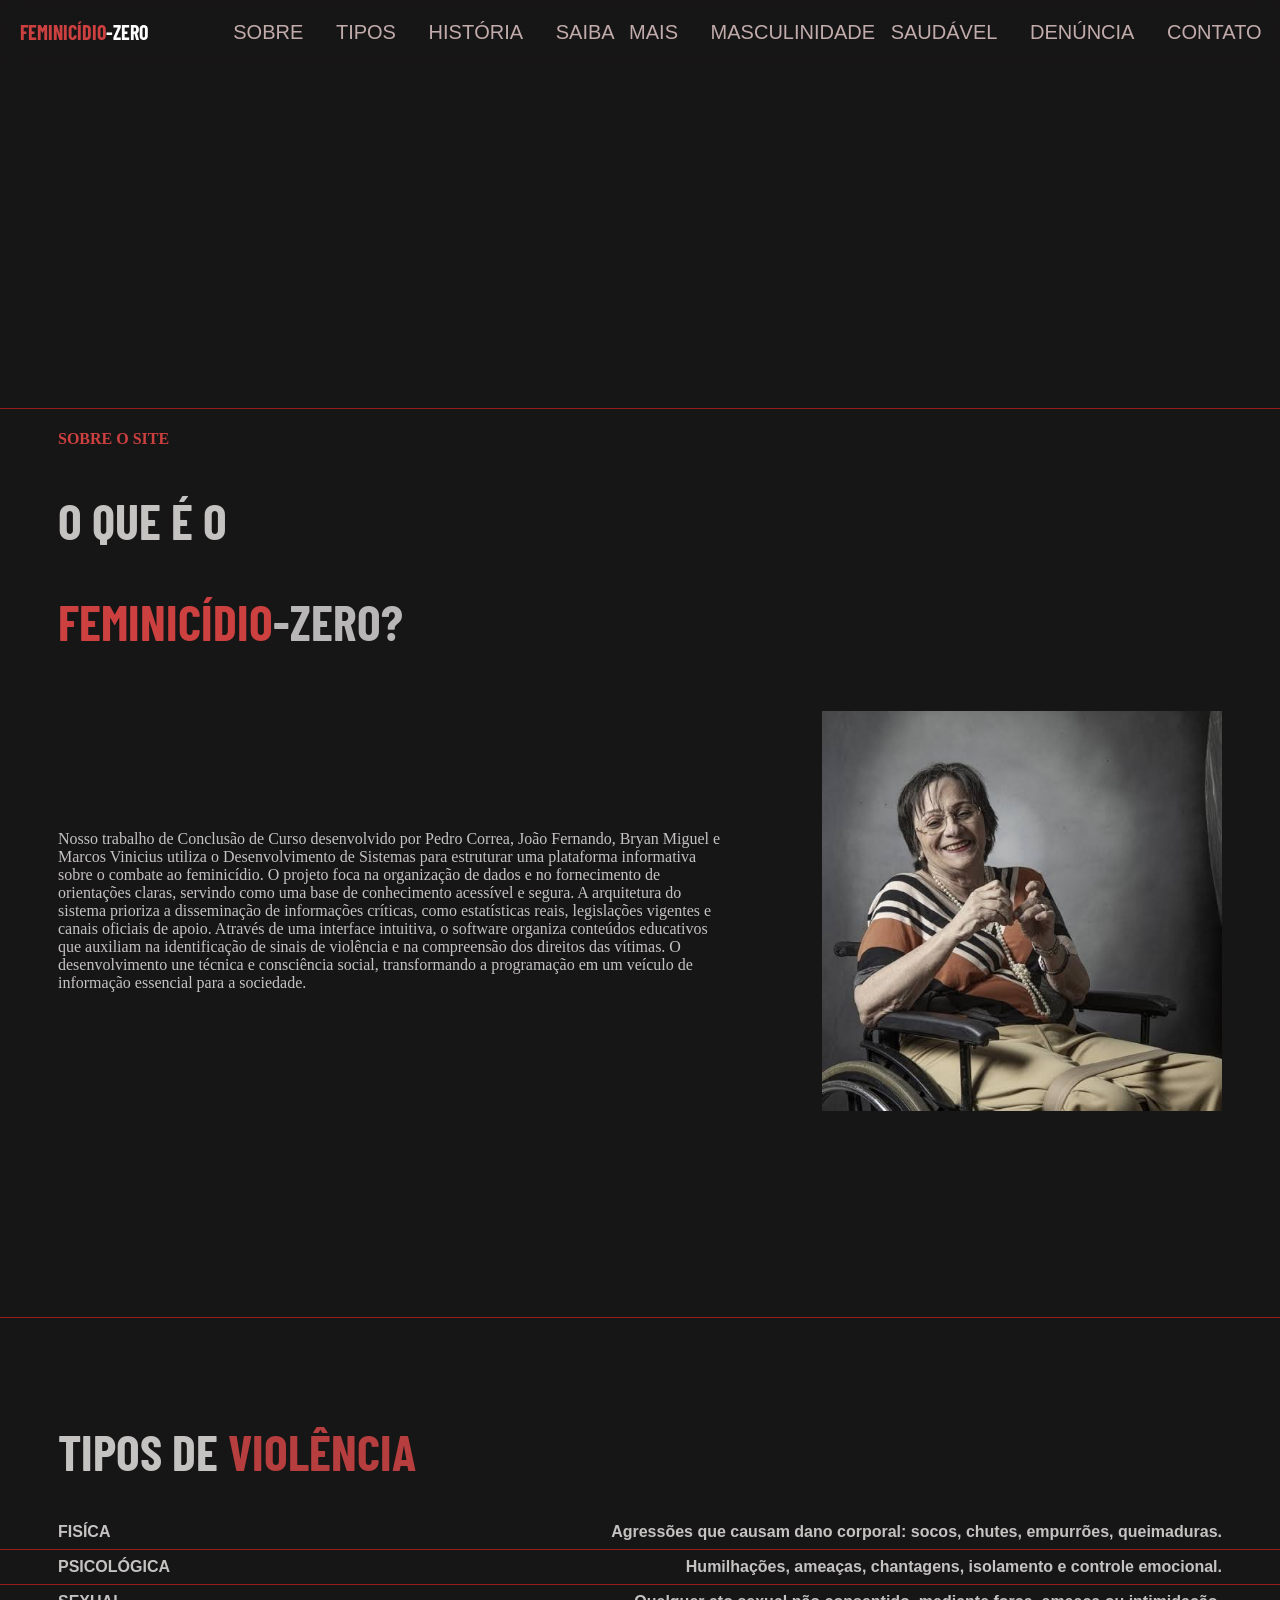
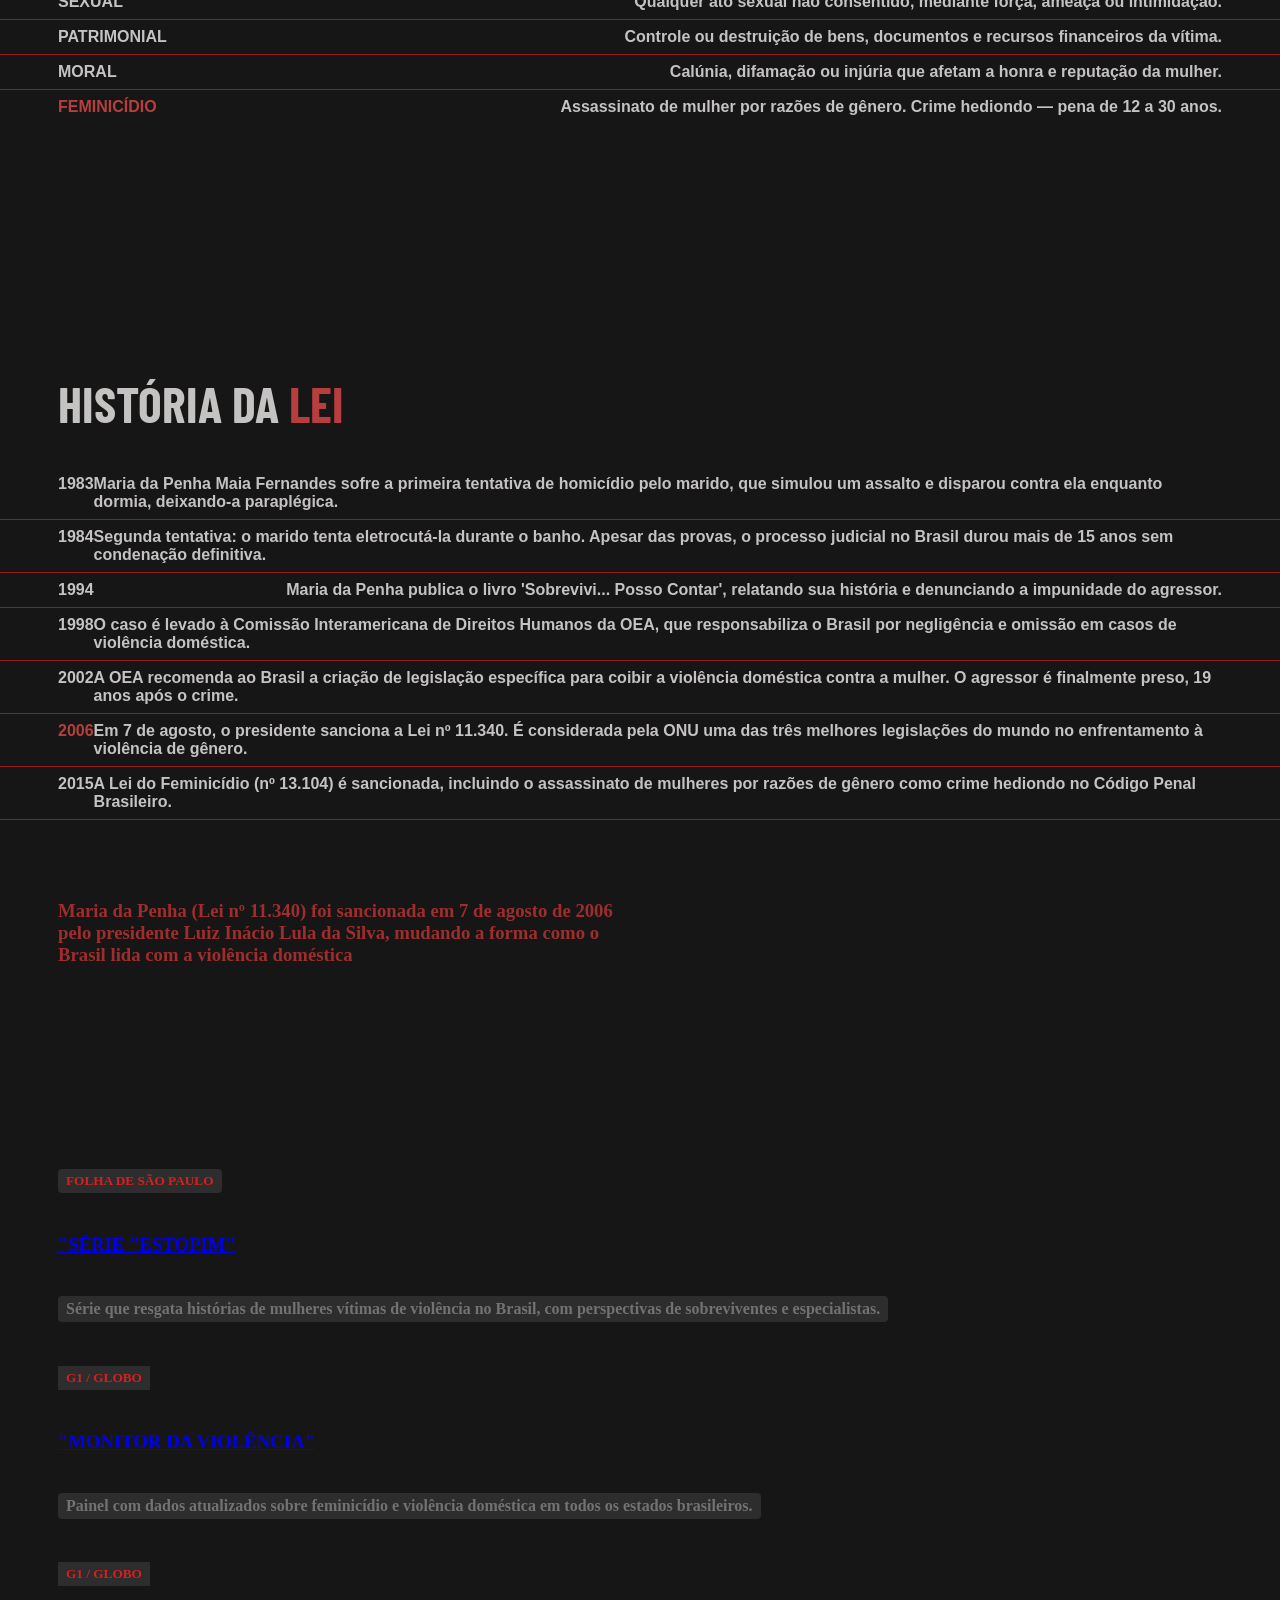
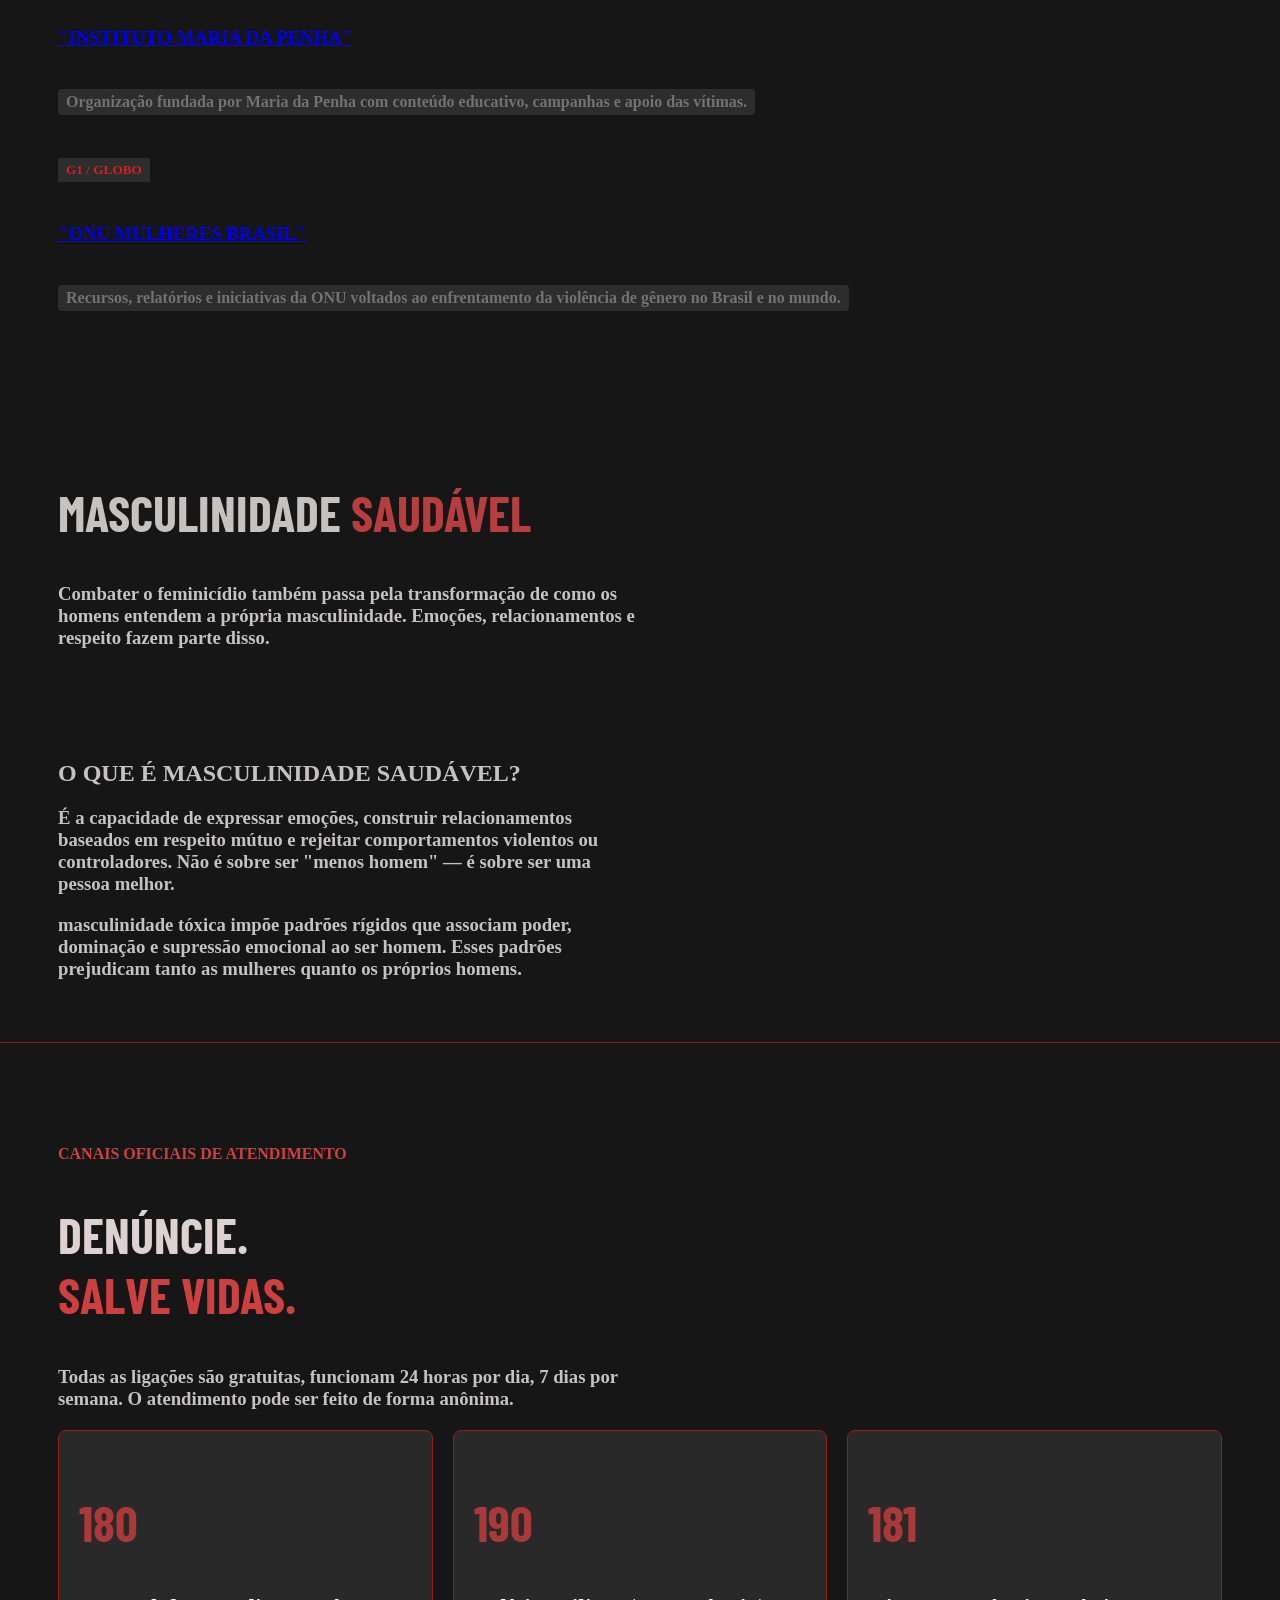
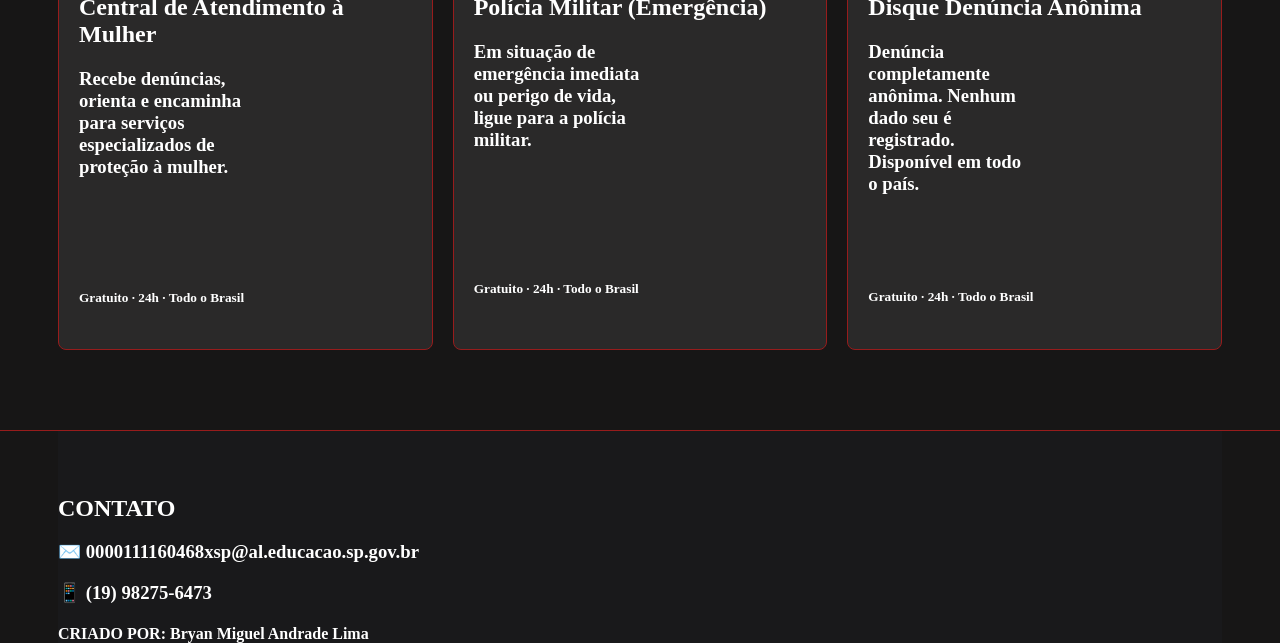
==== commit 623de70f: "Atulização html Updated links in the header to include class attributes for styling. Modified conten" ====
--- a/TCC-main/index.html
+++ b/TCC-main/index.html
@@ -11,16 +11,16 @@
     <strong style="color: white;">
         <span style="color: rgba(236, 71, 71, 0.854);">FEMINICÍDIO</span>-ZERO
     </strong>
-    <div>
         <a style="margin-left: 20px;"></a>
-        <a href="#SOBRE">|SOBRE|</a>
-        <a href="TIPOS">|TIPOS|</a>
-        <a href="#HISTÓRIA">|HISTÓRIA|</a>
-        <a href="#SAIBA">|SAIBA MAIS|</a>
-        <a href="#MASCULINIDADE">|MASCULINIDADE SAUDÁVEL|</a>
-        <a href="#DENUNCIA">|DENÚNCIA|</a>
-        <a href="#contact">|CONTATO|</a>
-    </div>
+        <a href="#SOBRE" class="link-header">SOBRE</a>
+        <a href="#TIPOS" class="link-header">TIPOS</a>
+        <a href="#HISTÓRIA" class="link-header">HISTÓRIA</a>
+        <a href="#SAIBA" class="link-header">SAIBA MAIS</a>
+        <a href="#MASCULINIDADE" class="link-header">MASCULINIDADE SAUDÁVEL</a>
+        <a href="#DENUNCIA" class="link-header">DENÚNCIA</a>
+        <a href="#CONTATO" class="link-header">CONTATO</a>
+    </div>
+</div>
 </header>
 <body>
 
@@ -52,9 +52,9 @@
     
     <br>
     <div class="container">
-       <h3>Nosso trabalho de Conclusão de Curso desenvolvido por Pedro Correa, João Fernando, Bryan Miguel e Marcos Vinicius utiliza o Desenvolvimento de Sistemas para estruturar uma plataforma informativa sobre o combate ao feminicídio. O projeto foca na organização de dados e no fornecimento de orientações claras, servindo como uma base de conhecimento acessível e segura.
+       <p>Nosso trabalho de Conclusão de Curso desenvolvido por Pedro Correa, João Fernando, Bryan Miguel e Marcos Vinicius utiliza o Desenvolvimento de Sistemas para estruturar uma plataforma informativa sobre o combate ao feminicídio. O projeto foca na organização de dados e no fornecimento de orientações claras, servindo como uma base de conhecimento acessível e segura.
             A arquitetura do sistema prioriza a disseminação de informações críticas, como estatísticas reais, legislações vigentes e canais oficiais de apoio. Através de uma interface intuitiva, o software organiza conteúdos educativos que auxiliam na identificação de sinais de violência e na compreensão dos direitos das vítimas. O desenvolvimento une técnica e consciência social, transformando a programação em um veículo de informação essencial para a sociedade.
-       </h3>
+       </p>
             <img src="maria da penha.jpg" alt="imagem">
     </div>
       
@@ -72,60 +72,150 @@
 <br>
 <hr>
     <section id="TIPOS">
+        <br><br><br>
     <h1 >TIPOS DE <span style="color:rgba(210, 69, 69, 0.854);">VIOLÊNCIA</span></h1>
     <div class="Tipo">
-        <div class="FÍSICA">
-            <span>Texto na Esquerda</span>
-            <span>Texto na Direita</span>
-          </div>
-        <div class="linha">
-            <span>Texto na Esquerda</span>
-            <span>Texto na Direita</span>
-          </div>
-        <div class="linha">
-            <span>Texto na Esquerda</span>
-            <span>Texto na Direita</span>
-          </div>
-        <div class="linha">
-            <span>Texto na Esquerda</span>
-            <span>Texto na Direita</span>
-          </div>
-        <div class="linha">
-            <span>Texto na Esquerda</span>
-            <span>Texto na Direita</span>
-          </div>
-        <div class="linha">
-            <span>Texto na Esquerda</span>
-            <span>Texto na Direita</span>
+        <div class="linha">
+            <span>FISÍCA</span>
+            <span>Agressões que causam dano corporal: socos, chutes, empurrões, queimaduras.</span>
+          </div>
+        <hr> 
+        <div class="linha">
+            <span>PSICOLÓGICA</span>
+            <span>Humilhações, ameaças, chantagens, isolamento e controle emocional.</span>
+          </div>
+        <hr> 
+        <div class="linha">
+            <span>SEXUAL</span>
+            <span>Qualquer ato sexual não consentido, mediante força, ameaça ou intimidação.</span>
+          </div>
+        <hr> 
+        <div class="linha">
+            <span>PATRIMONIAL</span>
+            <span>Controle ou destruição de bens, documentos e recursos financeiros da vítima.</span>
+          </div>
+        <hr> 
+        <div class="linha">
+            <span>MORAL</span>
+            <span>Calúnia, difamação ou injúria que afetam a honra e reputação da mulher.</span>
+          </div>
+        <hr> 
+        <div class="linha">
+            <span style="color:rgba(210, 69, 69, 0.854);">FEMINICÍDIO</span>
+            <span>Assassinato de mulher por razões de gênero. Crime hediondo — pena de 12 a 30 anos.</span>
           </div>     
-        <h2><strong>FÍSICA</strong></h2><hr>
-        <h2><strong>PSICOLÓGICA</strong></h2><hr>
-        <h2><strong>SEXUAL</strong></h2><hr>
-        <h2><strong>PATRIMONIAL</strong></h2><hr>
-        <h2><strong>MORAL</strong></h2><hr>
-        <h2 style="color:rgba(210, 69, 69, 0.854);"><strong>FEMINICÍDIO</strong></h2>
-<br>
-<br>
-<br>
-<br>
-    </div>
-    </section>
-<br>
-<br>
-<br>
-<br>
-<br>
-<hr>
+<br>
+<br>
+<br>
+<br>
+    </div>
+    </section>
+<br>
+<br>
+<br>
+<br>
+<br>
     <section id="HISTÓRIA">
 <br>
 <br>
 <br>
-<br>
-        <h1>HISTÓRIA DA LEI</h1> <h3><strong style="color: rgb(158, 45, 45);"> Maria da Penha (Lei nº 11.340) foi sancionada em 7 de agosto de 2006 pelo presidente Luiz Inácio Lula da Silva, mudando a forma como o Brasil lida com a violência doméstica</strong></h3>
-    </section>
-<br>
-<br>
-<br>
+        <h1>HISTÓRIA DA <strong style="color:rgba(210, 69, 69, 0.854);">LEI</strong></h1>
+        <div class="linha">
+            <span>1983</span>
+            <span>
+                Maria da Penha Maia Fernandes sofre a primeira tentativa de homicídio pelo marido, que simulou um assalto e disparou contra ela enquanto dormia, deixando-a paraplégica.</span>
+          </div>
+        <hr>
+        <div class="linha">
+            <span>1984</span>
+            <span>
+                Segunda tentativa: o marido tenta eletrocutá-la durante o banho. Apesar das provas, o processo judicial no Brasil durou mais de 15 anos sem condenação definitiva.</span>
+          </div>
+        <hr>
+        <div class="linha">
+            <span>1994</span>
+            <span>Maria da Penha publica o livro 'Sobrevivi... Posso Contar', relatando sua história e denunciando a impunidade do agressor.</span>
+          </div>
+        <hr>
+        <div class="linha">
+            <span>1998</span>
+            <span>O caso é levado à Comissão Interamericana de Direitos Humanos da OEA, que responsabiliza o Brasil por negligência e omissão em casos de violência doméstica.</span>
+          </div>
+        <hr>
+        <div class="linha">
+            <span>2002</span>
+            <span>A OEA recomenda ao Brasil a criação de legislação específica para coibir a violência doméstica contra a mulher. O agressor é finalmente preso, 19 anos após o crime.</span>
+          </div>
+        <hr>
+        <div class="linha">
+            <span style="color:rgba(210, 69, 69, 0.854);">2006</span>
+            <span>
+                Em 7 de agosto, o presidente sanciona a Lei nº 11.340. É considerada pela ONU uma das três melhores legislações do mundo no enfrentamento à violência de gênero.</span>
+          </div>
+        <hr> 
+        <div class="linha">
+            <span>2015</span>
+            <span>
+                A Lei do Feminicídio (nº 13.104) é sancionada, incluindo o assassinato de mulheres por razões de gênero como crime hediondo no Código Penal Brasileiro.</span>
+          </div>
+        <hr>
+          <br><br><br>
+        <h3><strong style="color: rgb(158, 45, 45);"> Maria da Penha (Lei nº 11.340) foi sancionada em 7 de agosto de 2006 pelo presidente Luiz Inácio Lula da Silva, mudando a forma como o Brasil lida com a violência doméstica</strong></h3>
+    </section>
+<br>
+<br>
+<br>
+<br>
+<br>
+<br>
+    <section id="SAIBA">
+<br>
+<br>
+<br>
+<div class="cards-container">
+
+<!-- CARD 00 (Clicável) -->
+<a href="https://www1.folha.uol.com.br/ilustrada/2026/03/serie-estopim-resgata-historias-de-mulheres-vitimas-de-violencia-no-brasil.shtml%22 class="card-box">
+  <div class="card-conteudo">
+    <h5 style="background-color: #2d2d2d; color: #d62020; display: inline-block; padding: 4px 8px; border-radius: 4px;">FOLHA DE SÃO PAULO</h5>
+    <h3> "SÉRIE "ESTOPIM"</h3>
+    <h4 style="background-color: #2d2d2d; color:#727272; display: inline-block; padding: 4px 8px; border-radius: 4px">Série que resgata histórias de mulheres vítimas de violência no Brasil, com perspectivas de sobreviventes e especialistas. </h4>
+  </div>
+</a>
+ 
+    <!-- CARD 01 (Clicável) -->
+    <a href="https://g1.globo.com/monitor-da-violencia/" class="card-box" target="_blank">
+      <div class="card-conteudo">
+        <h5 style="background-color: #2d2d2d; color: #d62020; display: inline-block; padding: 4px 8px">G1 / GLOBO</h5>
+        <h3> "MONITOR DA VIOLÊNCIA"</h3>
+        <h4 style="background-color: #2d2d2d; color:#727272; display: inline-block; padding: 4px 8px; border-radius: 4px"> Painel com dados atualizados sobre feminicídio e violência doméstica em todos os estados brasileiros. </h4>
+      </div>
+    </a>
+ 
+    <!-- CARD 02 (Clicável) -->
+    <a href="https://www.institutomariadapenha.org.br/" class="card-box" target="_blank">
+      <div class="card-conteudo">
+        <h5 style="background-color: #2d2d2d; color: #d62020; display: inline-block; padding: 4px 8px">G1 / GLOBO</h5>
+        <h3> "INSTITUTO MARIA DA PENHA"</h3>
+        <h4 style="background-color: #2d2d2d; color:#727272; display: inline-block; padding: 4px 8px; border-radius: 4px"> Organização fundada por Maria da Penha com conteúdo educativo, campanhas e apoio das vítimas.</h4>
+      </div>
+    </a>
+ 
+    <!-- CARD 03 (Clicável) -->
+    <a href="https://brasil.unwomen.org/pt-br" class="card-box" target="_blank">
+      <div class="card-conteudo">
+        <h5 style="background-color: #2d2d2d; color: #d62020; display: inline-block; padding: 4px 8px">G1 / GLOBO</h5>
+        <h3> "ONU MULHERES BRASIL"</h3>
+        <h4 style="background-color: #2d2d2d; color:#727272; display: inline-block; padding: 4px 8px; border-radius: 4px"> Recursos, relatórios e iniciativas da ONU voltados ao enfrentamento da violência de gênero no Brasil e no mundo. </h4>
+      </div>
+    </a>
+ 
+  </div>
+ 
+ 
+  </a>
+ 
+    </section>
 <br>
 <br>
     <section id="MASCULINIDADE">
@@ -133,15 +223,20 @@
 <br>
 <br>
 <br>
-<section id="MASCULINIDADE">
-    <br><br><br><br>
-    <h1>Masculinidade Saudável</h1>
-    <!-- Correção na sintaxe dos atributos da imagem -->
-    <img src="SITE TCC Marielle Franco.jpg" style="width: 100%; height: auto; aspect-ratio: 16/9;">
-    <a href="https://www1.folha.uol.com.br/ilustrada/2026/03/serie-estopim-resgata-historias-de-mulheres-vitimas-de-violencia-no-brasil.shtml" target="_blank">
-        <h2>Série 'Estopim' resgata histórias de mulheres vítimas de violência no Brasil</h2>
-    </a>
-    <div class="line"></div>
+    <h1>MASCULINIDADE <strong style="color:rgba(210, 69, 69, 0.854);">SAUDÁVEL</strong></h1></h1>
+    <h3>Combater o feminicídio também passa pela transformação de como os homens entendem a própria masculinidade. Emoções, relacionamentos e respeito fazem parte disso.</h3>
+<br>
+<br>
+<br>
+<br>
+    <h2>O QUE É MASCULINIDADE SAUDÁVEL?</h2>
+    <h3>É a capacidade de expressar emoções, construir relacionamentos baseados em respeito mútuo e rejeitar comportamentos violentos ou controladores. Não é sobre ser "menos homem" — é sobre ser uma pessoa melhor.</h3>
+    <break>
+    <h3> masculinidade tóxica impõe padrões rígidos que associam poder, dominação e supressão emocional ao ser homem. Esses padrões prejudicam tanto as mulheres quanto os próprios homens.</h3>
+    </break>
+<br>
+<br>
+
 </section>
 
 <hr>
@@ -186,7 +281,7 @@
 
 <footer>
 <hr>
-    <section id="contact">
+    <section id="CONTATO">
         <br><br>
         <h2>CONTATO</h2>
         <h3>✉️ 0000111160468xsp@al.educacao.sp.gov.br</h3>
--- a/TCC-main/style.css
+++ b/TCC-main/style.css
@@ -1,10 +1,11 @@
 header {
     font-family: 'Barlow Condensed', sans-serif;
-    font-weight: 500px;
+    font-weight: 300;
     font-size: 20px;
     color: #ffffff;
     display: flex;
-    padding: 25px;
+    padding: 20px;
+    word-spacing: 10px;
     position: fixed;
     top: 0;
     left: 0;
@@ -12,47 +13,174 @@
     width: 97%;
     justify-content:space-between;
     align-items: center;
-    background-image:(rgba(0, 0, 0, 0.911), rgba(0, 0, 0, 0.829)), url('lei\ maria\ da\ penha.jpg');
     backdrop-filter: blur(10px);
+    -webkit-backdrop-filter: blur(10px);
+    z-index: 9999;
      
 }
 
 header a {
-    color: #ffffff;
+    color: #bca4a4;
     text-decoration: none; /* Opcional: remove o sublinhado padrão do link */
 }
 
-body{
+.link-header {
+    color: #c2abab; /* Cor branca padrão */
+    text-decoration: none; /* Remove o sublinhado se quiser */
+    transition: color 0.3s ease; /* Faz a transição de cor ficar suave */
+  }
+  
+  /* O efeito ao passar o mouse */
+  .link-header:hover {
+    color: #a93434; /* Nova cor de destaque (ex: amarelo) */
+  }
+
+.dropdown {
+    color: #c2abab; /* Cor branca padrão */
+    text-decoration: none; /* Remove o sublinhado se quiser */
+    transition: color 0.3s ease; /* Faz a transição de cor ficar suave */
+  }
+.dropdown{  
+position: relative;
+display: inline-flex;
+align-items: center;
+}
+
+.dropdown:hover{
+    color: #a93434;
+}
+ 
+/* Caixa flutuante que aparece ao passar o mouse */
+.dropdown-content {
+    display: none;
+    position: absolute;
+    background-color: #2a2929; /* Cor escura idêntica aos seus cards */
+    min-width: 160px;
+    box-shadow: 0px 8px 16px rgba(0,0,0,0.5);
+    border: 1px solid rgb(151, 28, 28); /* Borda vermelha igual ao seu padrão */
+    border-radius: 4px;
+    z-index: 99999;
+    top: 100%;
+    left: 20px; /* Alinha perfeitamente abaixo do texto TIPOS */
+    margin-top: 5px;
+}
+ 
+/* Links internos da caixinha (Física, Sexual, etc) */
+.dropdown-content a {
+    color: #ffffff !important;
+    padding: 10px 15px;
+    font-size: 16px !important; /* Letra ligeiramente menor para submenus ficarem organizados */
+    font-weight: 700 !important;
+    display: block !important;
+    width: 100%;
+    text-align: left;
+    margin: 0 !important;
+}
+ 
+/* Efeito ao passar o mouse nos sublinks */
+.dropdown-content a:hover {
+    background-color: rgb(151, 28, 28) !important;
+}
+ 
+/* Faz o menu aparecer */
+.dropdown:hover .dropdown-content {
+    display: block;
+}
+ 
+/* Ativa o efeito de rolagem suave na página */
+html {
+    scroll-behavior: smooth;
+}
+hr {
+    border: none;
+    height: 1px;
+    background-color: rgb(151, 28, 28);
+    width: 100vw;
+    position: relative;
+    left: 50%;
+    right: 50%;
+    margin-left: -50vw;
+    margin-right: -50vw;
+}
+body{    
+    padding: 50px;
+    text-align: left;
+    background: url('lei\ maria\ da\ penha.jpg');
+    background-size: cover;
+    background-position: center;
+    background-color:rgb(23, 22, 22);
+    color: rgb(197, 194, 194);
+    background-repeat: no-repeat;
+    height: 0px;
+}
+
+.linha {
     font-family: 'Barlow Condensed', sans-serif;
+    font-weight: 900;
+    display: flex;
+    justify-content: space-between;
+    width: 100%;
+}
+
+.span{
+    width: 10px;
+}
+.container {
+    display: flex;
+    align-items: center; /* Alinha o texto verticalmente ao centro da imagem */
+    gap: 100px; /* Espaço entre a imagem e o texto */
+}
+  
+.container img {
+    width: 400px; /* Defina o tamanho desejado para a imagem */
+}
+.container-cards {
+    display: flex;          
+    gap: 20px;             
+    flex-wrap: wrap;       
+    width: 100%;
+    box-sizing: border-box;
+    margin-top: 20px;
+}
+
+.card {
+    flex: 1;               
+    min-width: 250px;      
     padding: 20px;
+    background-color: #2a2929; /* Mudado para combinar com o fundo escuro */
+    border: 1px solid rgb(151, 28, 28); /* Borda vermelha sutil */
+    border-radius: 8px;
+    color: #ffffff;
+    box-sizing: border-box;
+}
+  
+h1{
+    font-size: 50px;
+    font-family: 'Barlow Condensed', sans-serif;
+    
+}
+h3{
+    max-width: 50%;
+}
+
+footer {
+    background-color: #19191b; 
+    color: #ffffff;
+    width: 100%;          
+    padding: 0;             
     text-align: left;
-    background-image: url(lei\ maria\ da\ penha.jpg);
-    background-color:black;
-    color: rgb(184, 182, 182);
-    background-size: cover;
-    background-repeat: no-repeat;
-    background-position: center;
-    height: 0px;
-   
-    
- }
- 
-footer{
-    padding: 50px;
-    font-weight: 50px;
-    background-color: rgb(224, 0, 0);
-    color: rgb(128, 128, 128);
-    text-align: left;
-    padding: 0%;
- }
+    left: 0;
+    right: 10px;
+    margin: 0;
+    box-sizing: border-box; /* Garante que o padding não quebre o layout */        
+}
 center{
     text-align: center;
 }
  
-img{
-    width: 600px;
-    height: 400px;
-   
+img {
+    max-width: 100%;
+    height: auto;
 }
  
 button{
